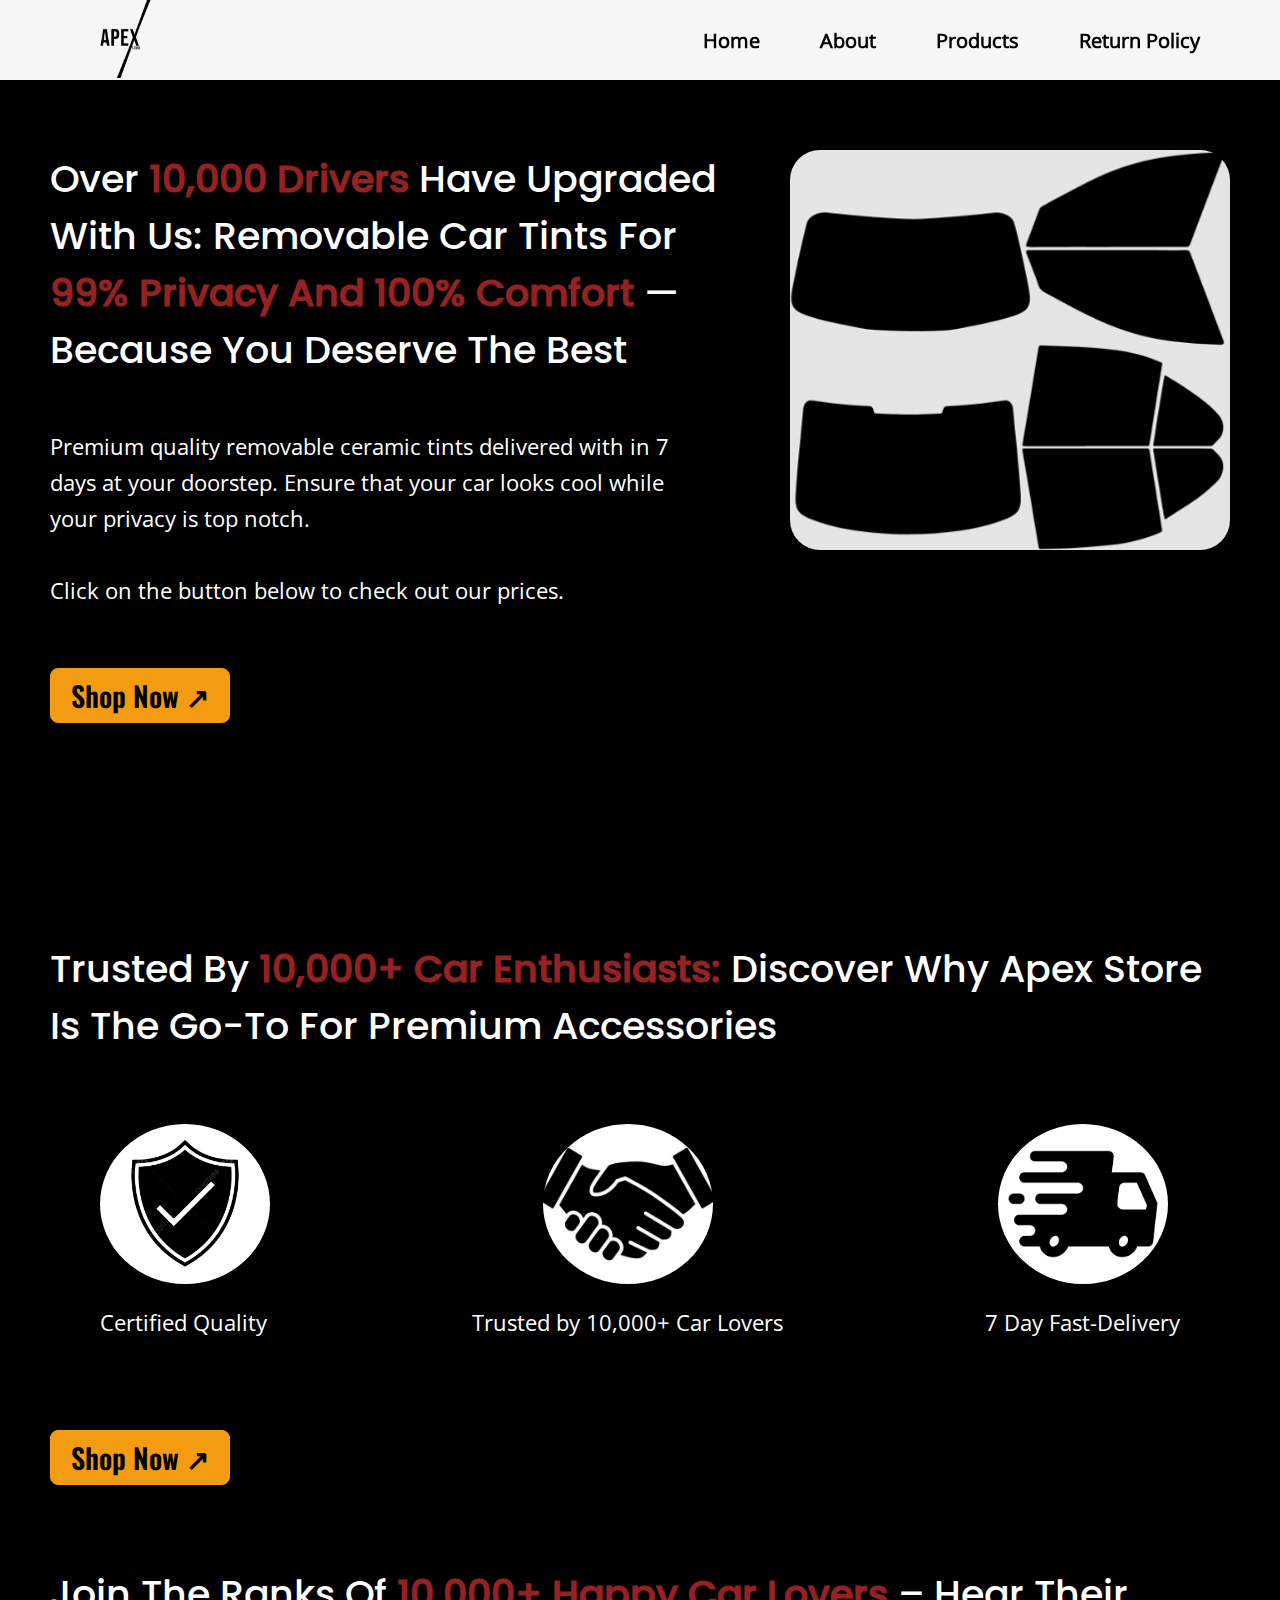
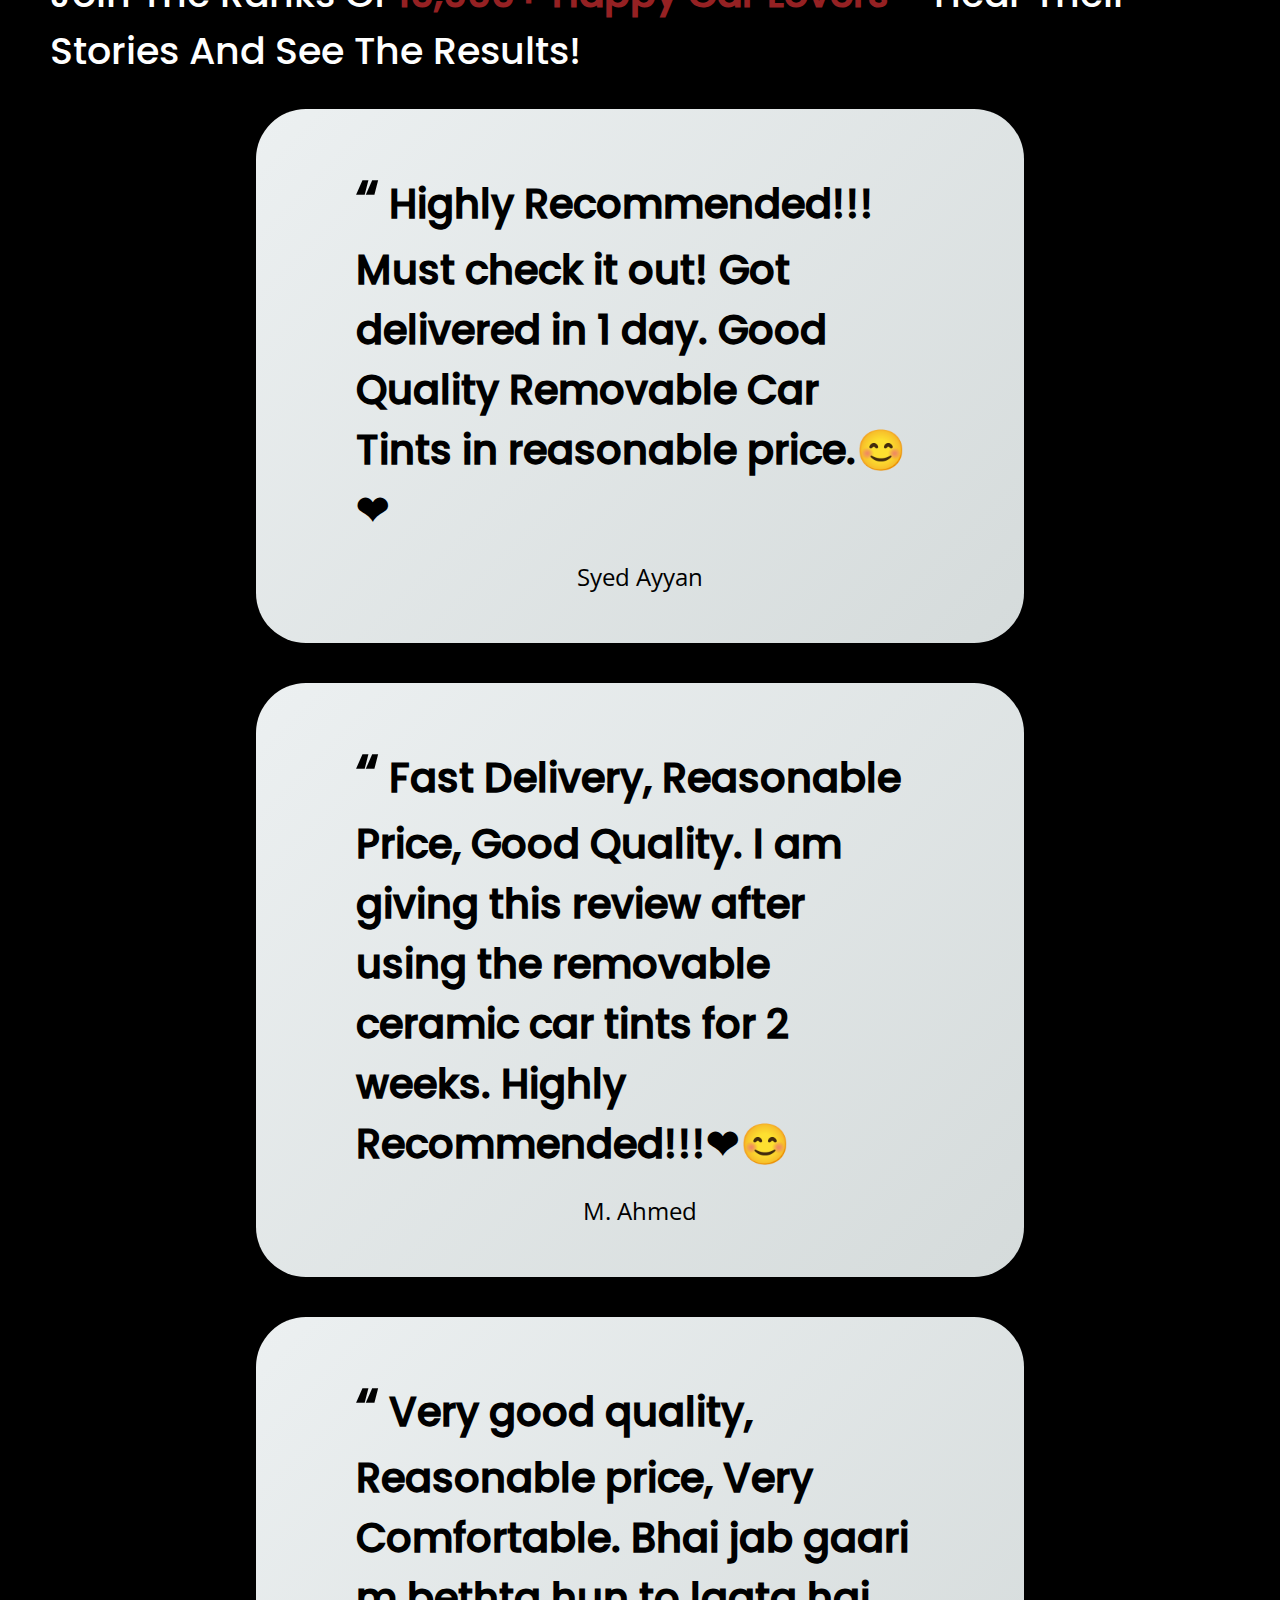
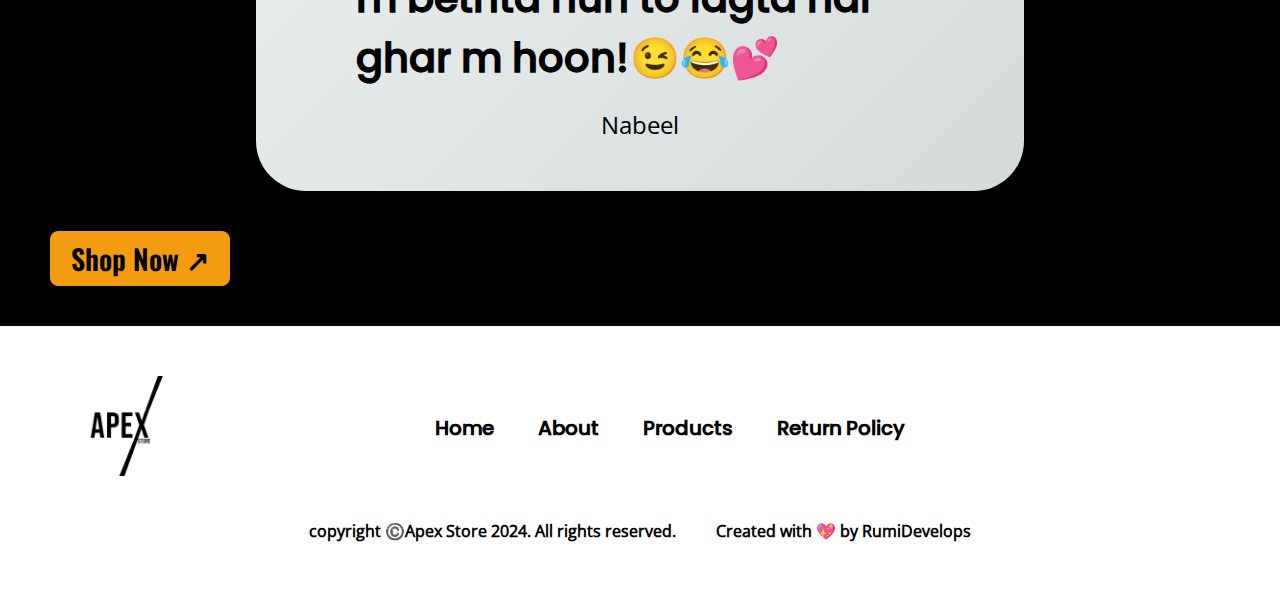
==== index.html @ 2d88ac77 "first commit" ====
<!DOCTYPE html>
<html lang="en">
<head>
    <meta charset="UTF-8">
    <meta name="viewport" content="width=device-width, initial-scale=1.0">
    <title>Apex Store | Premium Removable Car Tints In Pakistan✔</title>
    <link rel="apple-touch-icon" sizes="180x180" href="/apple-touch-icon.png">
<link rel="icon" type="image/png" sizes="32x32" href="/favicon-32x32.png">
<link rel="icon" type="image/png" sizes="16x16" href="/favicon-16x16.png">
<link rel="manifest" href="/site.webmanifest">
    <link rel="stylesheet" href="style.css">
    <link rel="stylesheet" href="https://cdnjs.cloudflare.com/ajax/libs/font-awesome/6.6.0/css/all.min.css" integrity="sha512-Kc323vGBEqzTmouAECnVceyQqyqdsSiqLQISBL29aUW4U/M7pSPA/gEUZQqv1cwx4OnYxTxve5UMg5GT6L4JJg==" crossorigin="anonymous" referrerpolicy="no-referrer" />
</head>
<body>
    
    <div id="nav">
        <div id="nav-part--1">
          <div class="logo">
            <a href="index.html">
              <img src="Images/apex store logo.jpg" alt="Apex Store"
            /></a>
          </div>
        </div>
        <input type="checkbox" id="navbar-active" />
        <label for="navbar-active" class="open-navbar-button"
          ><svg
            xmlns="http://www.w3.org/2000/svg"
            height="32px"
            viewBox="0 -960 960 960"
            width="32px"
            fill="#5f6368"
          >
            <path
              d="M120-240v-80h720v80H120Zm0-200v-80h720v80H120Zm0-200v-80h720v80H120Z"
            /></svg
        ></label>
        <div id="nav-part--2">
          <ul>
            <label for="navbar-active" class="close-navbar-button"
              ><svg
                xmlns="http://www.w3.org/2000/svg"
                height="32px"
                viewBox="0 -960 960 960"
                width="32px"
                fill="#5f6368"
              >
                <path
                  d="m256-200-56-56 224-224-224-224 56-56 224 224 224-224 56 56-224 224 224 224-56 56-224-224-224 224Z"
                /></svg
            ></label>
            <li><a href="index.html">Home</a></li>
            <li><a href="about.html">About</a></li>
            <li><a href="products.html">Products</a></li>
            <li><a href="return-policy.html">Return Policy</a></li>
          </ul>
        </div>
      </div>
      <div id="main">
        <div id="home" class="container">
            <div id="home-1">
                <h1 class="section-common--heading">
                  Over <span>10,000 Drivers</span> Have Upgraded with Us: Removable Car Tints for <span>99% Privacy and 100% Comfort</span> — Because You Deserve the Best
                </h1>
                <p class="section-common--para">
                  Premium quality removable ceramic tints delivered with in 7 days at your doorstep. Ensure that your car looks cool while your privacy is top notch.<br> <br>
                  Click on the button below to check out our prices.
                </p>
                <div id="contactBtn">
                  <a href="products.html"><button>Shop Now ↗</button></a>
                </div>

            </div>
            <div id="home-2">
                <div id="hover-image"><img src="Images/Tints Product1.png" alt="Apex Store | Premium Removable Car Tints In Pakistan"></div>
            </div>
        </div>
        <!-- <div id="premium-products" class="container">
            <h2 class="section-common--heading"><span>LAST CHANCE:</span> 2 Essential Car Accessories Flying Off Shelves!</h2>
            <div id="product-div">
            <img src="Images/Tints Product2.png" alt="Apex Store | Premium Removable Car Tints In Pakistan">
            <img src="Images/air-humidifier-1.png" alt="Apex Store | Premium Air Humidifiers For Cars In Pakistan">
        </div>
        <div id="contactBtn">
          <a href="products.html"><button>Explore Our Products ↗</button></a>
        </div>
        </div> -->
        <div id="features" class="container">
            <h2 class="section-common--heading">
                Trusted by <span>10,000+ Car Enthusiasts:</span> Discover Why Apex Store is the Go-To for Premium Accessories
            </h2>
            <div id="features-div" class="container">
                <div id="feature-item"><img src="Images/sheild.jpg" alt="Apex Store"><p class="section-common--para">Certified Quality</p></div>
                <div id="feature-item"><img src="Images/handshake.jpg" alt="Apex Store"><p class="section-common--para">Trusted by 10,000+ Car Lovers</p></div>
                <div id="feature-item"><img src="Images/fastdelivery.png" alt="Apex Store"><p class="section-common--para">7 Day Fast-Delivery</p></div>
            </div>
        <div id="contactBtn">
          <a href="products.html"><button>Shop Now ↗</button></a>
        </div>
            
        </div>
        <div id="reviews" class="container">
            <h2 class="section-common--heading">
                Join the Ranks of <span>10,000+ Happy Car Lovers</span> – Hear Their Stories and See the Results!
            </h2>
            <div id="reviews-div">
            <div id="review-item">
                <h3><b>“</b> Highly Recommended!!! Must check it out!
                    Got delivered in 1 day.
                    Good Quality Removable Car Tints in reasonable price.😊❤</h3>
                <p>Syed Ayyan</p>
            </div>
            <div id="review-item">
                <h3><b>“</b> Fast Delivery, Reasonable Price, Good Quality.
                    I am giving this review after using the removable ceramic car tints for 2 weeks.
                    Highly Recommended!!!❤😊</h3>
                <p>M. Ahmed</p>
            </div>
            <div id="review-item">
                <h3><b>“</b> Very good quality, Reasonable price, Very Comfortable.
                    Bhai jab gaari m bethta hun to lagta hai ghar m hoon!😉😂💕</h3>
                <p>Nabeel</p>
            </div>
        </div>
            <div id="contactBtn">
              <a href="products.html"><button>Shop Now ↗</button></a>
            </div>

        </div>
        <div id="footer">
          <div id="footer-1">
            <a href="index.html" class="logo">
              <img src="Images/apex store logo.jpg" alt="Apex Store | Pakistan's Premium Removable Car Tints" />
            </a>
            <div id="pages">
              <a href="index.html">Home</a>
              <a href="about.html">About</a>
              <a href="products.html">Products</a>
              <a
                href="return-policy.html"
                >Return Policy</a
              >
            </div>
            <div id="socials">
              <a
                target="_blank"
                href="https://www.instagram.com/apex_store.pk/"
                class="socials"
                ><i class="fa-brands fa-instagram"></i></a>
              <a
                target="_blank"
                href="https://www.facebook.com/GameAoW"
                class="socials"
                ><i class="fa-brands fa-facebook"></i></a>
              <a
                target="_blank"
                href="https://twitter.com/GameAoW"
                class="socials"
                ><i class="fa-brands fa-twitter"></i></a>
            </div>
          </div>
          <div id="footer-2">
            <p>copyright ©️Apex Store 2024. All rights reserved.</p>
            <a
              target="_blank"
              href="https://gitwithrumi.github.io/Rumidevelops/index.html"
              ><p>Created with 💖 by RumiDevelops</p></a
            >
          </div>
        </div>
        
      </div>
    
    <script src="script.js"></script>
</body>
</html>
---- style.css ----
@font-face {
    font-family: headings;
    src: url(Fonts/Poppins-Medium.ttf);
}
@font-face {
    font-family: cta;
    src: url(Fonts/Oswald-SemiBold.ttf);
}
@font-face {
  font-family: body;
  src: url(Fonts/OpenSans-Regular.ttf);
}
/*** Base Rules Start ***/
* {
  margin: 0;
  padding: 0;
  box-sizing: border-box;
}
html, body {
 height: 100%;
 width: 100%;
 background: var(--primary-background);
}
h1,h2{
    font-family: headings;
}
:root{
    --primary-background: #000000;
    --secondary-background: #fff;
    --accent-background: linear-gradient(135deg, #ECF0F1 0%, #D5DBDB 100%);
    --primary: #F39C12;
    --secondary: #952123;
    --primary-text-color: #ffffff;
    --secondary-text-color: #000000;
    --box-shadow: 0px 16px 8px -3px rgba(0, 0, 0, 0.1);
}
/*** Base Rules End ***/

/*** Layout Start ***/

.container{
    margin: 0 auto;
    padding: 40px 50px;
}

/*** Layout End ***/

/*** Reusables Start ***/

#contactBtn a button{
  border: none;
  border-radius: 8px;
  padding: 6px 20px;
  background-color: var(--primary);
  border: 1px solid var(--primary);
  font-size: 28px;
  color: var(--secondary-text-color);
  font-weight: 900;
  font-family: cta;
  text-transform: capitalize;
  cursor: pointer;
  transition: all 0.25s ease;
}
.section-common--heading {
    font-size: 38px;
    font-weight: 100;
    font-family: headings;
    text-transform: capitalize;
    color: var(--primary-text-color);
    text-shadow: 4px 3px 6px rgba(0, 0, 0, 0.2);
    margin-bottom: 30px;
  }
  .section-common--heading span {
    color: var(--secondary);
    font-weight: 900;
  }
  .section-common--para{
    font-size: 22px;
    line-height: 36px;
    font-family: body;
    font-weight: 500;
    color: var(--primary-text-color);
    width: 90%;
    margin-bottom: 50px;
  }
  .section-common--para span{
    color: var(--secondary);
    font-size: 24px;
    font-weight: 900;
  }
  .section-common--subheading {
    font-size: 32px;
    font-weight: 300;
    font-family: body;
    color: var(--secondary);
  }
  .section-common--subheading span{
    color: var(--primary);
    font-weight: 900;
  }
  #contactBtn a button:hover {
    scale: 1.03;
    box-shadow: 7px 7px 0px -3px rgba(0, 0, 0, 0.4);
  }
  #hover-image{
    overflow: hidden;
  }
  #hover-image:hover img{
    scale: 1.1;
  }
  #hover-image img{
transition: .5s all ease;
  }

/*** Reusables End ***/


/*** NAVBAR START ***/

#nav {
    height: 80px;
    width: 100%;
    background: var(--secondary-background);
    color: var(--secondary-text-color);
    box-shadow: var(--box-shadow);
    display: flex;
    align-items: center;
    justify-content: space-between;
    padding: 30px 70px;
    position: fixed;
    z-index: 1;
    transition: 0.3s opacity linear;
    opacity: 0.97;
  }
  .logo img {
    height: 80px;
    width: 100px;
    object-fit: contain;
    object-position: center;
  }
  #navbar-active {
    display: none;
  }
  .open-navbar-button,
  .close-navbar-button {
    display: none;
  }
  #nav-part--2 {
    display: flex;
    align-items: center;
    justify-content: space-between;
  }
  #nav-part--2 ul {
    display: flex;
    align-items: center;
    gap: 40px;
    list-style: none;
  }
  #nav-part--2 a:before {
    width: 0%;
    border: 2px solid rgba(255, 255, 255, 0);
    top: 0px;
    right: 0px;
    -webkit-transition-delay: 0.05s;
    transition-delay: 0.25s;
    bottom: 0px;
    content: "";
    position: absolute;
    z-index: 5;
    border-radius: 30px;
    transition: 0.35s;
  }
  
  #nav-part--2 a:hover:before,
  #nav-part--2 .active a:before {
    left: 0;
    width: 100%;
    opacity: 1;
    border-color: var(--secondary);
    transition: 0.35s;
    box-shadow: var(--box-shadow);
  }
  #nav-part--2 a {
    font-size: 20px;
    font-weight: 600;
    text-decoration: none;
    color: var(--secondary-text-color-text-color);
    font-family: body;
    background: none;
    border-radius: 22px;
    transition: 0.35s;
    position: relative;
    overflow: hidden;
    padding: 5px 10px;
    border-radius: 30px;
  }
  #cta {
    position: absolute;
    right: -220%;
  }
  
  /*** NAVBAR END ***/

  /*** ABOVE THE FOLD START ***/

#home:first-child{
    display: flex;
    align-items: start;
    justify-content: space-between;
    padding-top: 150px;
    width: 100%;
    height: 100vh;
}
#home{
  display: flex;
  align-items: start;
  justify-content: space-between;
  padding-top: 40px;
  width: 100%;
}
#home-1 h1{
    width: 90%;
    margin-bottom: 50px;
}
#home-1 p{
    width: 90%;
    margin-bottom: 60px;
}
#home-2 img{
    height: 400px;
    width: 440px;
    object-fit: cover;
    object-position: center;
    border-radius: 30px;
}

  /*** ABOVE THE FOLD END ***/

  /*** FEATURES SECTION START ***/

#features h2{
    margin-bottom: 30px;
}
#features-div{
    display: flex;
    align-items: center;
    justify-content: space-between;
}
#features-div img{
    height: 160px;
    width: 170px;
    border-radius: 50%;
    object-fit: cover;
}
#feature-item{
  display: flex;
  flex-direction: column;
  align-items: center;
  justify-content: center;
}
#features-div p{
  width: 100%;
    margin-top: 20px;
}

  /*** FEATURES SECTION END ***/


  /*** REVIEWS SECTION START ***/

 #reviews-div{
    display: flex;
    flex-direction: column;
    align-items: center;
 }
 #review-item{
    width: 60vw;
    background: var(--accent-background);
    padding: 50px 100px;
    border-radius: 50px;
    margin-bottom: 40px;
 }
 #review-item h3{
    font-size: 40px;
    font-family: headings;
    font-weight: 900;
    margin-bottom: 20px;
 }
 #review-item h3 b{
    font-size: 54px;
 }
 #review-item p{
    font-size: 24px;
    font-family: body;
    font-weight: 500;
    text-align: center;
 }

  /*** REVIEWS SECTION START ***/

/*** FOOTER SECTION START ***/

#footer {
    width: 100%;
    height: 100%;
    background: var(--secondary-background);
    padding: 50px 60px;
  }
  #footer-1 {
    display: flex;
    align-items: center;
    justify-content: space-between;
    margin-bottom: 40px;
  }
  #footer-1 .logo img {
    height: 100px;
    width: 120px;
    object-fit: cover;
    object-position: center;
  }
  #footer-1 #pages a {
    text-decoration: none;
    font-size: 20px;
    font-weight: 600;
    font-family: headings;
    color: var(--secondary-text-color);
    margin: 0 20px;
    transition: 0.2s all linear;
  }
  #footer-1 #pages a:hover {
    color: var(--primary);
    font-weight: 900;
    text-shadow: var(--text-shadow);
  }
  #footer-1 #socials .socials i {
    font-size: 30px;
    color: var(--secondary-text-color);
    margin: 0 10px;
  }
  #footer-1 #socials .socials i:hover {
    color: var(--primary);
  }
  #footer-2 {
    display: flex;
    justify-content: center;
  }
  #footer-2 a{
    text-decoration: none;
  }
  #footer-2 a:hover p{
    color: var(--primary);
  }
  #footer-2 p {
    margin: 0 20px;
    font-family: body;
    color: var(--secondary-text-color);
    transition: all .5s ease;
    font-weight: 900;
  }
  
  /*** FOOTER SECTION END ***/
  
  /*** PRODUCTS PAGE START ***/

  #product-div{
    display: flex;
    align-items: center;
    justify-content: center;
  }
  #product-item{
    margin: 40px;
    height: 100%;
    width: 80vw;
    background: var(--accent-background);
    display: flex;
    align-items: start;
    justify-content: space-between;
    padding: 25px 30px;
    border-radius: 30px;
  }
  #product-item #product-images{
    background-color: var(--primary-background);
    display: flex;
    flex-direction: column;
    align-items: center;
    justify-content: center;
    padding: 30px;
    border-radius: 15px;
    height: 90%;
    width: 60%;
    margin-right: 30px;
  }
  #product-images--1{
    display: flex;
    align-items: center;
    justify-content: space-between;
  }
  #product-images--2{
    display: flex;
    align-items: center;
    justify-content: space-between;
  }
  #product-images #product-images--1 img{
    height: 200px;
    width: 240px;
    object-fit: cover;
    object-position: center;
    border-radius: 10px;
    margin: 10px;
  }
  #product-images #product-images--2 img{
    height: 200px;
    width: 240px;
    object-fit: cover;
    object-position: center;
    border-radius: 10px;
    margin: 10px;
  }
  #product-details{
    display: flex;
    flex-direction: column;
    justify-content: center;
  }
  #product-details #product-title{
    font-size: 40px;
    font-weight: 900;
    font-family: headings;
    line-height: 50px;
  }
  #product-details #product-description{
    font-size: 18px;
    font-weight: 100;
    line-height: 28px;
    font-family: body;
    margin: 10px 0;
  }
  #product-details #product-reviews{
    font-size: 24px;
    font-weight: 900;
    font-family: body;
  }
  #product-details #product-custom--selection{
    display: flex;
    align-items: center;
    margin: 15px 0;
    width: 70%;
  }
  #product-details #product-custom--selection #Tint-sides, #product-details #product-custom--selection #Tint-percentage{
    width: 50%;
    margin-right: 10px;
    padding: 5px;
    font-size: 14px;
    font-family: headings;
    border: 1px solid var(--secondary);
    border-radius: 5px;
    background-color: var(--primary-background);
    color: var(--primary-text-color);
  }
  #product-details #price{
    font-size: 34px;
    font-family: body;
    font-weight: 900;
  }
  #product-details #price #cut-price{
    font-size: 20px;
    font-weight: 100;
    text-decoration: line-through;
  }
  #product-details #price #discount{
    font-size: 30px;
    font-weight: 900;
    color: var(--secondary);
  }
  #product-details #scarcity{
    font-size: 18px;
    font-weight: 900;
    font-family: body;
    margin-top: 40px;
    margin-bottom: 10px;
  }
  

  /*** PRODUCTS PAGE END ***/

  /*** BLOGS SECTION START ***/

  #blogs{
    display: flex;
    align-items: center;
    justify-content: space-around;
  }
  #blog-item{
    height: 50vh;
    width: 40vw;
    background:var(--accent-background);
    padding-bottom: 10px;
    display: flex;
    flex-direction: column;
    align-items: center;
    border-radius: 30px;
  }
  #blog-item video{
    height: 250px;
    width: 100%;
    margin-bottom: 20px;
    object-fit: cover;
    border-radius: 30px;
  }
  #blog-item h3{
    font-size: 30px;
    font-weight: 900;
    color: var(--secondary-text-color);
  }

  /*** BLOGS SECTION END ***/

  /*** CHECKOUT PAGE START ***/

  #checkout{
    padding-top: 130px;
  }
  #checkout form{
    display: flex;
    flex-direction: column;
    align-items: center;
  }
  #checkout form #form-input, #checkout form #Tint-sides, #checkout form #Tint-percentage{
    padding: 20px;
    font-size: 24px;
    font-family: body;
    font-weight: 100;
    width: 50%;
    margin: 0 10px;
    margin-bottom: 30px;
    border-radius: 10px;
  }
  #checkout form #form-input:first-child{
    width: 50%;
  }
  #checkout form #flex{
    display: flex;
    justify-content: space-between;
    width: 80%;
  }
  #checkout form label{
    color: var(--primary-text-color);
    font-size: 30px;
    font-family: body;
  }

  #checkout form #total-price{
    width: 60%;
    display: flex;
    flex-direction: column;
    align-items: center;
    justify-content: space-between;
    padding: 40px;
    height: 100%;
    background: var(--accent-background);
    border-radius: 20px;
  }
  #checkout form #total-price h3{
    color: var(--secondary-text-color);
    margin-bottom: 20px;
  }
  #checkout form #total-price #price{
    font-size: 34px;
    font-family: body;
    font-weight: 900;
    margin-bottom: 10px;
  }
  #checkout form #total-price #price #cut-price{
    font-size: 20px;
    font-weight: 100;
    text-decoration: line-through;
  }
  #checkout form #total-price #price #discount{
    font-size: 30px;
    font-weight: 900;
    color: var(--secondary);
  }
  #checkout form p.section-common--subheading{
    margin-bottom: 30px;
  }
  #checkout form #free-delivery{
    font-size: 24px;
    font-weight: 900;
    font-family: body;
    color: var(--primary);
    margin-bottom: 10px;
  }

  /*** CHECKOUT PAGE END ***/

  /*** ORDER CONFIRMATION PAGE ***/

  #order-confirmation{
    padding-top: 130px;
    
  }

  /*** ORDER CONFIRMATION PAGE ***/


  /*** RESPONSIVENESS START ***/

  @media (width <= 550px) {
    
    
/*** Layout Start ***/

.container{
  margin: 0 auto;
  padding: 20px 30px;
}

/*** Layout End ***/

/*** Reusables Start ***/

#contactBtn a button{
border: none;
border-radius: 8px;
padding: 6px 16px;
background-color: var(--primary);
border: 1px solid var(--primary);
font-size: 20px;
color: var(--secondary-text-color);
font-weight: 900;
font-family: cta;
text-transform: capitalize;
cursor: pointer;
transition: all 0.25s ease;
}
.section-common--heading {
  font-size: 18px;
  font-weight: 100;
  font-family: headings;
  text-transform: capitalize;
  color: var(--primary-text-color);
  text-shadow: 4px 3px 6px rgba(0, 0, 0, 0.2);
  margin-bottom: 20px;
}
.section-common--heading span {
  color: var(--secondary);
  font-weight: 900;
}
.section-common--para{
  font-size: 12px;
  line-height: 26px;
  font-family: body;
  font-weight: 500;
  color: var(--primary-text-color);
  width: 90%;
  margin-bottom: 30px;
}
.section-common--para span{
  color: var(--secondary);
  font-size: 14px;
  font-weight: 900;
}
.section-common--subheading {
  font-size: 16px;
  font-weight: 300;
  font-family: body;
  color: var(--secondary);
}
.section-common--subheading span{
  color: var(--primary);
  font-weight: 900;
}
#contactBtn a button:hover {
  scale: 1.03;
  box-shadow: 7px 7px 0px -3px rgba(0, 0, 0, 0.4);
}

/*** Reusables End ***/


  /*** NAVBAR START ***/

  #nav {
    height: 60px;
    width: 100%;
    background: var(--secondary-background);
    box-shadow: 0px 16px 8px -3px rgba(0, 0, 0, 0.1);
    display: flex;
    align-items: center;
    justify-content: space-between;
    padding: 20px;
    position: fixed;
    z-index: 1;
  }
  .logo img {
    height: 60px;
    width: 70px;
    object-fit: contain;
    object-position: center;
  }
  #nav-part--2 {
    position: absolute;
    left: -100%;
    top: 0%;
    height: 100vh;
    width: 100vw;
    background: var(--secondary-background);
    z-index: 9;
    transition: 0.5s ease-out all;
  }
  #navbar-active {
    display: none;
  }
  #navbar-active:checked ~ #nav-part--2 {
    left: 0;
  }
  .open-navbar-button,
  .close-navbar-button {
    display: block;
    transition: all 0.1s linear;
  }
  .open-navbar-button:active,
  .close-navbar-button:active {
    scale: 1.2;
  }
  #nav-part--2 ul label svg {
    fill: #000;
  }
  #nav > label svg {
    fill: #000;
  }
  #nav-part--2 ul {
    display: flex;
    flex-direction: column;
    align-items: start;
    gap: 10px;
    list-style: none;
    margin: 15%;
  }
  #nav-part--2 a {
    font-size: 34px;
    font-weight: 900;
    text-decoration: none;
    color: var(--secondary-text-color);
    font-family: poppins;
  }

  /*** NAVBAR END ***/

  
/*** FOOTER SECTION START ***/

#footer {
  width: 100%;
  height: 100%;
  background: var(--secondary-background);
  padding: 30px 20px;
}
#footer-1 {
  display: flex;
  flex-direction: column;
  align-items: center;
  justify-content: space-between;
  margin-bottom: 30px;
}
#footer-1 .logo img {
  height: 100px;
  width: 120px;
  object-fit: cover;
  object-position: center;
  margin-bottom: 20px;
}
#footer-1 #pages a {
  text-decoration: none;
  font-size: 13px;
  font-weight: 600;
  font-family: headings;
  color: var(--secondary-text-color);
  margin: 0 10px;
  transition: 0.2s all linear;
}
#footer-1 #pages a:hover {
  color: var(--primary);
  font-weight: 900;
  text-shadow: var(--text-shadow);
}
#footer-1 #socials .socials i {
  font-size: 20px;
  color: var(--secondary-text-color);
  margin: 10px 10px;
}
#footer-1 #socials .socials i:hover {
  color: var(--primary);
}
#footer-2 {
  display: flex;
  justify-content: center;
}
#footer-2 a{
  text-decoration: none;
}
#footer-2 a:hover p{
  color: var(--primary);
}
#footer-2 p {
  margin: 0 20px;
  font-family: body;
  color: var(--secondary-text-color);
  transition: all .5s ease;
  font-weight: 900;
  font-size: 12px;
}

/*** FOOTER SECTION END ***/


  /*** ABOVE THE FOLD START ***/

  #home:first-child{
    display: flex;
    flex-direction: column;
    align-items: start;
    justify-content: space-between;
    padding: 0 20px;
    padding-top: 100px;
    width: 100%;
    height: 100%;
}
#home:first-child h1{
  font-size: 18px;
}
#home{
  display: flex;
  flex-direction: column;
  align-items: start;
  justify-content: space-between;
  padding-top: 40px;
  width: 100%;
}
#home-1 h1{
    width: 100%;
    margin-bottom: 15px;
}
#home-1 p{
    width: 100%;
    margin-bottom: 20px;
}
#home-2 img{
    height: 50vh;
    width: 100%;
    object-fit: cover;
    object-position: center;
    border-radius: 30px;
    margin-top: 20px;
}

  /*** ABOVE THE FOLD END ***/

  
  /*** FEATURES SECTION START ***/

#features h2{
  margin-bottom: 20px;
}
#features-div{
  display: flex;
  flex-direction: column;
  align-items: center;
  justify-content: space-between;
}
#features-div img{
  height: 10vh;
  width: 20vw;
  border-radius: 50%;
  object-fit: cover;
}
#feature-item{
display: flex;
flex-direction: column;
align-items: center;
justify-content: center;
}
#features-div p{
width: 100%;
  margin-top: 20px;
}

/*** FEATURES SECTION END ***/


  /*** REVIEWS SECTION START ***/

  #reviews-div{
    display: flex;
    flex-direction: column;
    align-items: center;
 }
 #review-item{
    width: 100%;
    background: var(--accent-background);
    padding: 20px;
    border-radius: 20px;
    margin-bottom: 20px;
 }
 #review-item h3{
    font-size: 16px;
    font-family: headings;
    font-weight: 900;
    margin-bottom: 20px;
    width: 100%;
    text-align: justify;
 }
 #review-item h3 b{
    font-size: 40px;
 }
 #review-item p{
    font-size: 12px;
    font-family: body;
    font-weight: 500;
    text-align: center;
 }

  /*** REVIEWS SECTION START ***/

  
  /*** PRODUCTS PAGE START ***/

  #product-div{
    display: flex;
    align-items: center;
    justify-content: center;
  }
  #product-item{
    margin: 10px;
    height: 100%;
    width: 100%;
    background: var(--accent-background);
    display: flex;
    flex-direction: column;
    align-items: center;
    justify-content: space-between;
    padding: 20px ;
    border-radius: 20px;
  }
  #product-item #product-images{
    background-color: var(--primary-background);
    display: flex;
    flex-direction: column;
    align-items: center;
    justify-content: center;
    padding: 10px;
    border-radius: 15px;
    height: 100%;
    width: 100%;
    margin-right: 10px;
  }
  #product-images--1{
    display: flex;
    align-items: center;
    justify-content: space-between;
  }
  #product-images--2{
    display: flex;
    align-items: center;
    justify-content: space-between;
  }
  #product-images #product-images--1 img{
    height: 100px;
    width: 120px;
    object-fit: cover;
    object-position: center;
    border-radius: 5px;
    margin: 5px;
  }
  #product-images #product-images--2 img{
    height: 100px;
    width: 120px;
    object-fit: cover;
    object-position: center;
    border-radius: 5px;
    margin: 5px;
  }
  #product-details{
    display: flex;
    flex-direction: column;
    justify-content: center;
  }
  #product-details #product-title{
    font-size: 20px;
    font-weight: 900;
    font-family: headings;
    line-height: 30px;
    margin-top: 20px;
  }
  #product-details #product-description{
    font-size: 12px;
    font-weight: 100;
    line-height: 18px;
    font-family: body;
    margin: 10px 0;
  }
  #product-details #product-reviews{
    font-size: 14px;
    font-weight: 900;
    font-family: body;
  }
  #product-details #product-custom--selection{
    display: flex;
    align-items: center;
    margin: 10px 0;
    width: 100%;
  }
  #product-details #product-custom--selection #Tint-sides, #product-details #product-custom--selection #Tint-percentage{
    width: 50%;
    margin-right: 10px;
    padding: 5px;
    font-size: 14px;
    font-family: headings;
    border: 1px solid var(--secondary);
    border-radius: 5px;
    background-color: var(--primary-background);
    color: var(--primary-text-color);
  }
  #product-details #price{
    font-size: 20px;
    font-family: body;
    font-weight: 900;
  }
  #product-details #price #cut-price{
    font-size: 12px;
    font-weight: 100;
    text-decoration: line-through;
  }
  #product-details #price #discount{
    font-size: 16px;
    font-weight: 900;
    color: var(--secondary);
  }
  #product-details #scarcity{
    font-size: 14px;
    font-weight: 900;
    font-family: body;
    margin-top: 20px;
    margin-bottom: 10px;
  }
  

  /*** PRODUCTS PAGE END ***/
  
  /*** BLOGS SECTION START ***/

  #blogs{
    display: flex;
    flex-direction: column;
    align-items: center;
    justify-content: space-around;
    gap: 20px;
  }
  #blog-item{
    height: 100%;
    width: 100%;
    background:var(--accent-background);
    padding-bottom: 10px;
    padding: 20px;
    display: flex;
    flex-direction: column;
    align-items: center;
    border-radius: 30px;
  }
  #blog-item video{
    height: 50%;
    width: 100%;
    margin-bottom: 20px;
    object-fit: cover;
    border-radius: 20px;
  }
  #blog-item h3{
    font-size: 18px;
    font-weight: 900;
    color: var(--secondary-text-color);
  }

  /*** BLOGS SECTION END ***/

  
  /*** CHECKOUT PAGE START ***/

  #checkout{
    padding-top: 100px;
  }
  #checkout form{
    display: flex;
    flex-direction: column;
    align-items: center;
  }
  #checkout form #form-input, #checkout form #Tint-sides, #checkout form #Tint-percentage{
    padding: 10px;
    font-size: 14px;
    font-family: body;
    font-weight: 100;
    width: 100%;
    margin: 0px;
    margin-bottom: 10px;
    border-radius: 10px;
  }
  #checkout form #form-input:first-child{
    width: 100%;
  }
  #checkout form #flex{
    display: flex;
    flex-direction: column;
    justify-content: space-between;
    width: 100%;
  }
  #checkout form label{
    color: var(--primary-text-color);
    font-size: 20px;
    font-family: body;
  }

  #checkout form #total-price{
    width: 100%;
    display: flex;
    flex-direction: column;
    align-items: center;
    justify-content: space-between;
    padding: 20px;
    height: 100%;
    background: var(--accent-background);
    border-radius: 20px;
  }
  #checkout form #total-price h3{
    color: var(--secondary-text-color);
    margin-bottom: 20px;
  }
  #checkout form #total-price #price{
    font-size: 18px;
    font-family: body;
    font-weight: 900;
    margin-bottom: 10px;
  }
  #checkout form #total-price #price #cut-price{
    font-size: 12px;
    font-weight: 100;
    text-decoration: line-through;
  }
  #checkout form #total-price #price #discount{
    font-size: 16px;
    font-weight: 900;
    color: var(--secondary);
  }
  #checkout form p.section-common--subheading{
    margin-bottom: 20px;
  }
  #checkout form #free-delivery{
    font-size: 14px;
    font-weight: 900;
    font-family: body;
    color: var(--primary);
    margin-bottom: 10px;
  }

  /*** CHECKOUT PAGE END ***/

  
  /*** ORDER CONFIRMATION PAGE ***/

  #order-confirmation{
    padding-top: 100px;
    
  }

  /*** ORDER CONFIRMATION PAGE ***/

  }
  @media (max-width: 900px) and (min-width: 551px) {
    
    

/*** Reusables Start ***/

#contactBtn a button{
border: none;
border-radius: 8px;
padding: 6px 18px;
background-color: var(--primary);
border: 1px solid var(--primary);
font-size: 24px;
color: var(--secondary-text-color);
font-weight: 900;
font-family: cta;
text-transform: capitalize;
cursor: pointer;
transition: all 0.25s ease;
}
.section-common--heading {
  font-size: 22px;
  font-weight: 100;
  font-family: headings;
  text-transform: capitalize;
  color: var(--primary-text-color);
  text-shadow: 4px 3px 6px rgba(0, 0, 0, 0.2);
  margin-bottom: 20px;
}
.section-common--heading span {
  color: var(--secondary);
  font-weight: 900;
}
.section-common--para{
  font-size: 14px;
  line-height: 28px;
  font-family: body;
  font-weight: 500;
  color: var(--primary-text-color);
  width: 90%;
  margin-bottom: 30px;
}
.section-common--para span{
  color: var(--secondary);
  font-size: 16px;
  font-weight: 900;
}
.section-common--subheading {
  font-size: 18px;
  font-weight: 300;
  font-family: body;
  color: var(--secondary);
}
.section-common--subheading span{
  color: var(--primary);
  font-weight: 900;
}
#contactBtn a button:hover {
  scale: 1.03;
  box-shadow: 7px 7px 0px -3px rgba(0, 0, 0, 0.4);
}

/*** Reusables End ***/

  
/*** FOOTER SECTION START ***/

#footer {
  width: 100%;
  height: 100%;
  background: var(--secondary-background);
  padding: 30px 20px;
}
#footer-1 {
  display: flex;
  flex-direction: column;
  align-items: center;
  justify-content: space-between;
  margin-bottom: 30px;
}
#footer-1 .logo img {
  height: 100px;
  width: 120px;
  object-fit: cover;
  object-position: center;
  margin-bottom: 20px;
}
#footer-1 #pages a {
  text-decoration: none;
  font-size: 13px;
  font-weight: 600;
  font-family: headings;
  color: var(--secondary-text-color);
  margin: 0 10px;
  transition: 0.2s all linear;
}
#footer-1 #pages a:hover {
  color: var(--primary);
  font-weight: 900;
  text-shadow: var(--text-shadow);
}
#footer-1 #socials .socials i {
  font-size: 20px;
  color: var(--secondary-text-color);
  margin: 10px 10px;
}
#footer-1 #socials .socials i:hover {
  color: var(--primary);
}
#footer-2 {
  display: flex;
  justify-content: center;
}
#footer-2 a{
  text-decoration: none;
}
#footer-2 a:hover p{
  color: var(--primary);
}
#footer-2 p {
  margin: 0 20px;
  font-family: body;
  color: var(--secondary-text-color);
  transition: all .5s ease;
  font-weight: 900;
  font-size: 12px;
}

/*** FOOTER SECTION END ***/


  /*** ABOVE THE FOLD START ***/

  #home:first-child{
    display: flex;
    flex-direction: column;
    align-items: start;
    justify-content: space-between;
    padding: 0 20px;
    padding-top: 100px;
    width: 100%;
    height: 100%;
}
#home:first-child h1{
  font-size: 24px;
}
#home{
  display: flex;
  flex-direction: column;
  align-items: start;
  justify-content: space-between;
  padding-top: 40px;
  width: 100%;
}
#home-1 h1{
    width: 100%;
    margin-bottom: 15px;
}
#home-1 p{
    width: 100%;
    margin-bottom: 20px;
}
#home-2 img{
    height: 50vh;
    width: 100%;
    object-fit: cover;
    object-position: center;
    border-radius: 30px;
    margin-top: 20px;
}

  /*** ABOVE THE FOLD END ***/

  
  /*** FEATURES SECTION START ***/

#features h2{
  margin-bottom: 20px;
}
#features-div{
  display: flex;
  flex-direction: row;
  align-items: center;
  justify-content: space-between;
}
#features-div img{
  height: 20vh;
  width: 22vw;
  border-radius: 50%;
  object-fit: cover;
}
#feature-item{
display: flex;
flex-direction: column;
align-items: center;
justify-content: center;
}
#features-div p{
width: 100%;
  margin-top: 20px;
}

/*** FEATURES SECTION END ***/


  /*** REVIEWS SECTION START ***/

  #reviews-div{
    display: flex;
    flex-direction: column;
    align-items: center;
 }
 #review-item{
    width: 100%;
    background: var(--accent-background);
    padding: 20px;
    border-radius: 20px;
    margin-bottom: 20px;
 }
 #review-item h3{
    font-size: 16px;
    font-family: headings;
    font-weight: 900;
    margin-bottom: 20px;
    width: 100%;
    text-align: justify;
 }
 #review-item h3 b{
    font-size: 40px;
 }
 #review-item p{
    font-size: 12px;
    font-family: body;
    font-weight: 500;
    text-align: center;
 }

  /*** REVIEWS SECTION START ***/

  
  /*** PRODUCTS PAGE START ***/

  #product-div{
    display: flex;
    align-items: center;
    justify-content: center;
  }
  #product-item{
    margin: 10px;
    height: 100%;
    width: 100%;
    background: var(--accent-background);
    display: flex;
    flex-direction: column;
    align-items: center;
    justify-content: space-between;
    padding: 20px ;
    border-radius: 20px;
  }
  #product-item #product-images{
    background-color: var(--primary-background);
    display: flex;
    flex-direction: column;
    align-items: center;
    justify-content: center;
    padding: 10px;
    border-radius: 15px;
    height: 100%;
    width: 100%;
    margin-right: 10px;
  }
  #product-images--1{
    display: flex;
    align-items: center;
    justify-content: space-between;
  }
  #product-images--2{
    display: flex;
    align-items: center;
    justify-content: space-between;
  }
  #product-images #product-images--1 img{
    height: 120px;
    width: 150px;
    object-fit: cover;
    object-position: center;
    border-radius: 5px;
    margin: 5px;
  }
  #product-images #product-images--2 img{
    height: 120px;
    width: 150px;
    object-fit: cover;
    object-position: center;
    border-radius: 5px;
    margin: 5px;
  }
  #product-details{
    display: flex;
    flex-direction: column;
    justify-content: center;
  }
  #product-details #product-title{
    font-size: 24px;
    font-weight: 900;
    font-family: headings;
    line-height: 30px;
    margin-top: 30px;
  }
  #product-details #product-description{
    font-size: 14px;
    font-weight: 100;
    line-height: 22px;
    font-family: body;
    margin: 20px 0;
  }
  #product-details #product-reviews{
    font-size: 18px;
    font-weight: 900;
    font-family: body;
  }
  #product-details #product-custom--selection{
    display: flex;
    align-items: center;
    margin: 20px 0;
    width: 100%;
  }
  #product-details #product-custom--selection #Tint-sides, #product-details #product-custom--selection #Tint-percentage{
    width: 50%;
    margin-right: 10px;
    padding: 10px;
    font-size: 16px;
    font-family: headings;
    border: 1px solid var(--secondary);
    border-radius: 10px;
    background-color: var(--primary-background);
    color: var(--primary-text-color);
  }
  #product-details #price{
    font-size: 24px;
    font-family: body;
    font-weight: 900;
  }
  #product-details #price #cut-price{
    font-size: 16px;
    font-weight: 100;
    text-decoration: line-through;
  }
  #product-details #price #discount{
    font-size: 20px;
    font-weight: 900;
    color: var(--secondary);
  }
  #product-details #scarcity{
    font-size: 18px;
    font-weight: 900;
    font-family: body;
    margin-top: 30px;
    margin-bottom: 20px;
  }
  

  /*** PRODUCTS PAGE END ***/
  
  /*** BLOGS SECTION START ***/

  #blogs{
    display: flex;
    flex-direction: column;
    align-items: center;
    justify-content: space-around;
    gap: 20px;
  }
  #blog-item{
    height: 100%;
    width: 100%;
    background:var(--accent-background);
    padding-bottom: 10px;
    padding: 20px;
    display: flex;
    flex-direction: column;
    align-items: center;
    border-radius: 30px;
  }
  #blog-item video{
    height: 50%;
    width: 100%;
    margin-bottom: 20px;
    object-fit: cover;
    border-radius: 20px;
  }
  #blog-item h3{
    font-size: 18px;
    font-weight: 900;
    color: var(--secondary-text-color);
  }

  /*** BLOGS SECTION END ***/

  }

  /*** RESPONSIVENESS END ***/
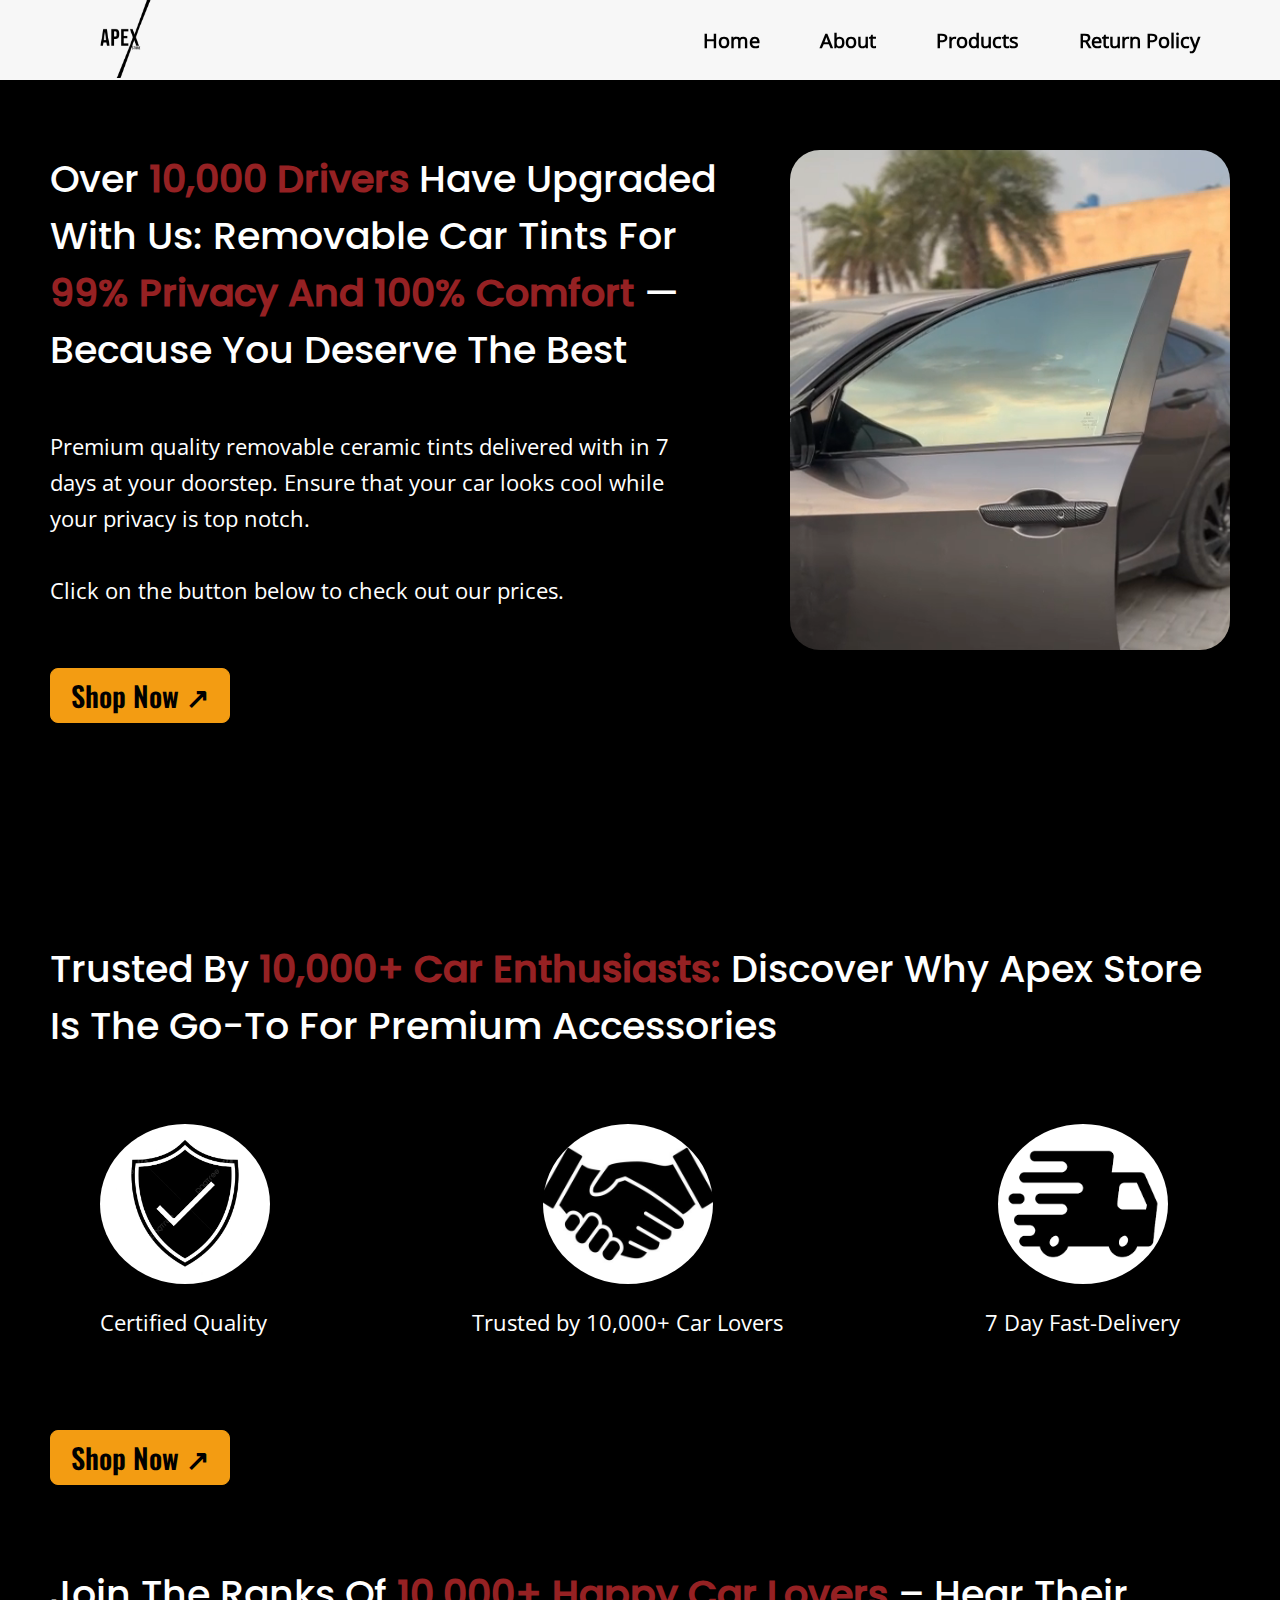
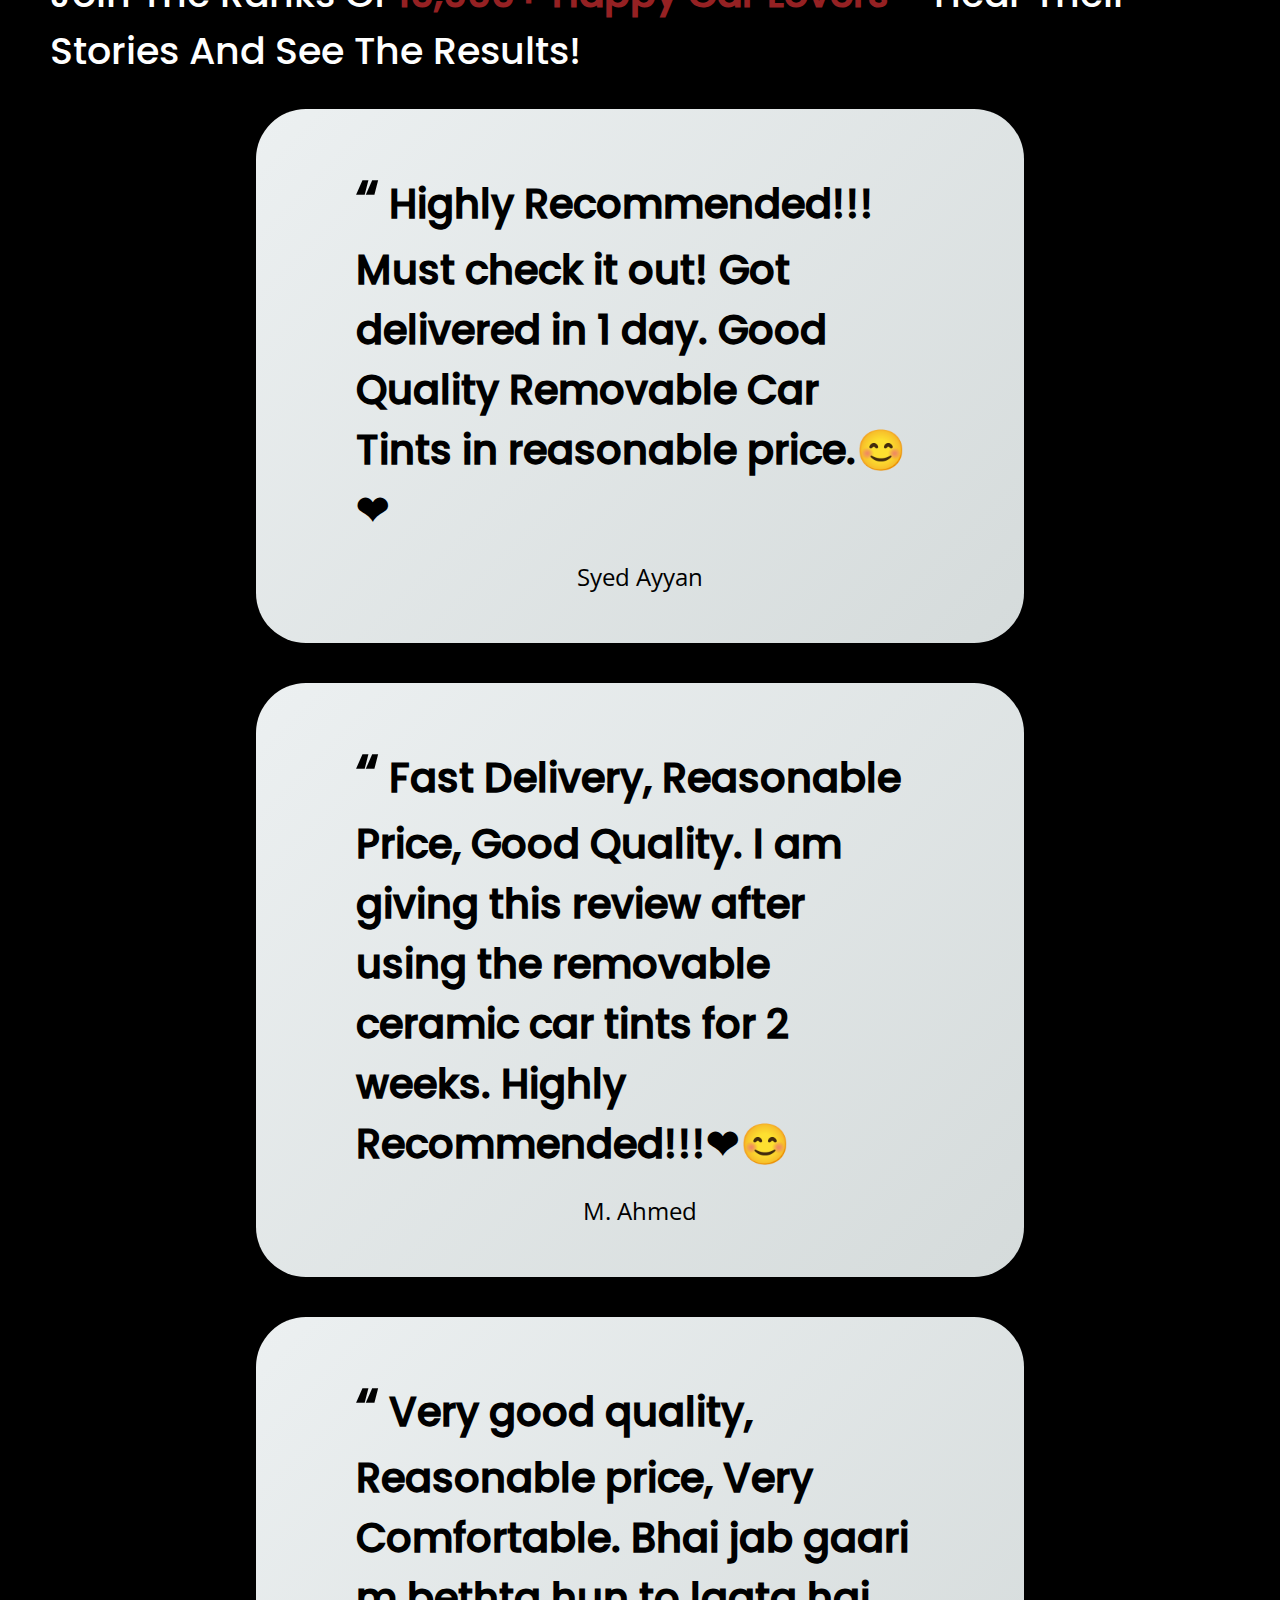
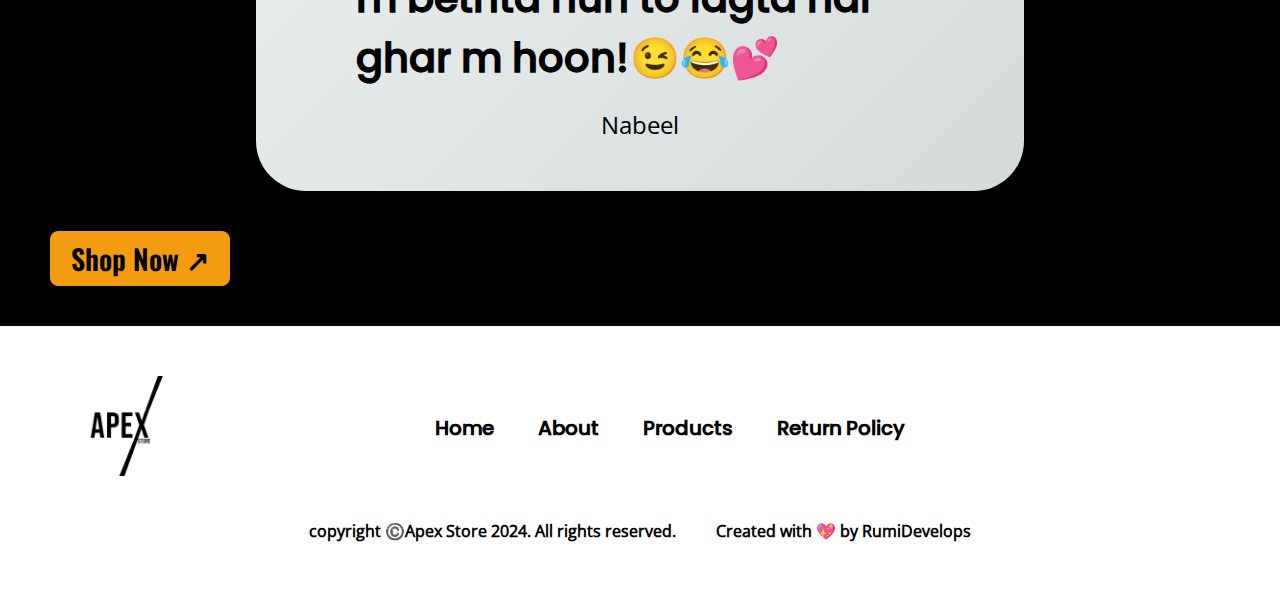
==== commit 62c3d900: "links updated" ====
--- a/index.html
+++ b/index.html
@@ -71,7 +71,10 @@
 
             </div>
             <div id="home-2">
-                <div id="hover-image"><img src="Images/Tints Product1.png" alt="Apex Store | Premium Removable Car Tints In Pakistan"></div>
+              <video autoplay loop muted>
+              <source src="Images/home-video.mp4" type="video/mp4">
+              Your browser does not support the video tag.
+            </video> 
             </div>
         </div>
         <!-- <div id="premium-products" class="container">
@@ -162,7 +165,7 @@
             <p>copyright ©️Apex Store 2024. All rights reserved.</p>
             <a
               target="_blank"
-              href="https://gitwithrumi.github.io/Rumidevelops/index.html"
+              href="https://rumidevelops.netlify.app/"
               ><p>Created with 💖 by RumiDevelops</p></a
             >
           </div>
--- a/style.css
+++ b/style.css
@@ -233,6 +233,13 @@
     object-position: center;
     border-radius: 30px;
 }
+#home-2 video{
+    height: 500px;
+    width: 440px;
+    object-fit: cover;
+    object-position: center;
+    border-radius: 30px;
+}
 
   /*** ABOVE THE FOLD END ***/
 
@@ -601,6 +608,14 @@
 
   /*** ORDER CONFIRMATION PAGE ***/
 
+  
+  /*** RETURN POLICY START ***/
+
+  #return-policy{
+    padding-top: 130px;
+  }
+
+  /*** RETURN POLICY END ***/
 
   /*** RESPONSIVENESS START ***/
 
@@ -852,6 +867,14 @@
     border-radius: 30px;
     margin-top: 20px;
 }
+#home-2 video{
+    height: 60vh;
+    width: 100%;
+    object-fit: cover;
+    object-position: center;
+    border-radius: 30px;
+    margin-top: 20px;
+}
 
   /*** ABOVE THE FOLD END ***/
 
@@ -1170,6 +1193,14 @@
   }
 
   /*** ORDER CONFIRMATION PAGE ***/
+
+  /*** RETURN POLICY START ***/
+
+  #return-policy{
+    padding-top: 100px;
+  }
+
+  /*** RETURN POLICY END ***/
 
   }
   @media (max-width: 900px) and (min-width: 551px) {
@@ -1308,7 +1339,7 @@
   #home:first-child{
     display: flex;
     flex-direction: column;
-    align-items: start;
+    align-items: center;
     justify-content: space-between;
     padding: 0 20px;
     padding-top: 100px;
@@ -1321,8 +1352,8 @@
 #home{
   display: flex;
   flex-direction: column;
-  align-items: start;
-  justify-content: space-between;
+  align-items: center;
+  justify-content: center;
   padding-top: 40px;
   width: 100%;
 }
@@ -1336,6 +1367,14 @@
 }
 #home-2 img{
     height: 50vh;
+    width: 100%;
+    object-fit: cover;
+    object-position: center;
+    border-radius: 30px;
+    margin-top: 20px;
+}
+#home-2 video{
+    height: 60vh;
     width: 100%;
     object-fit: cover;
     object-position: center;
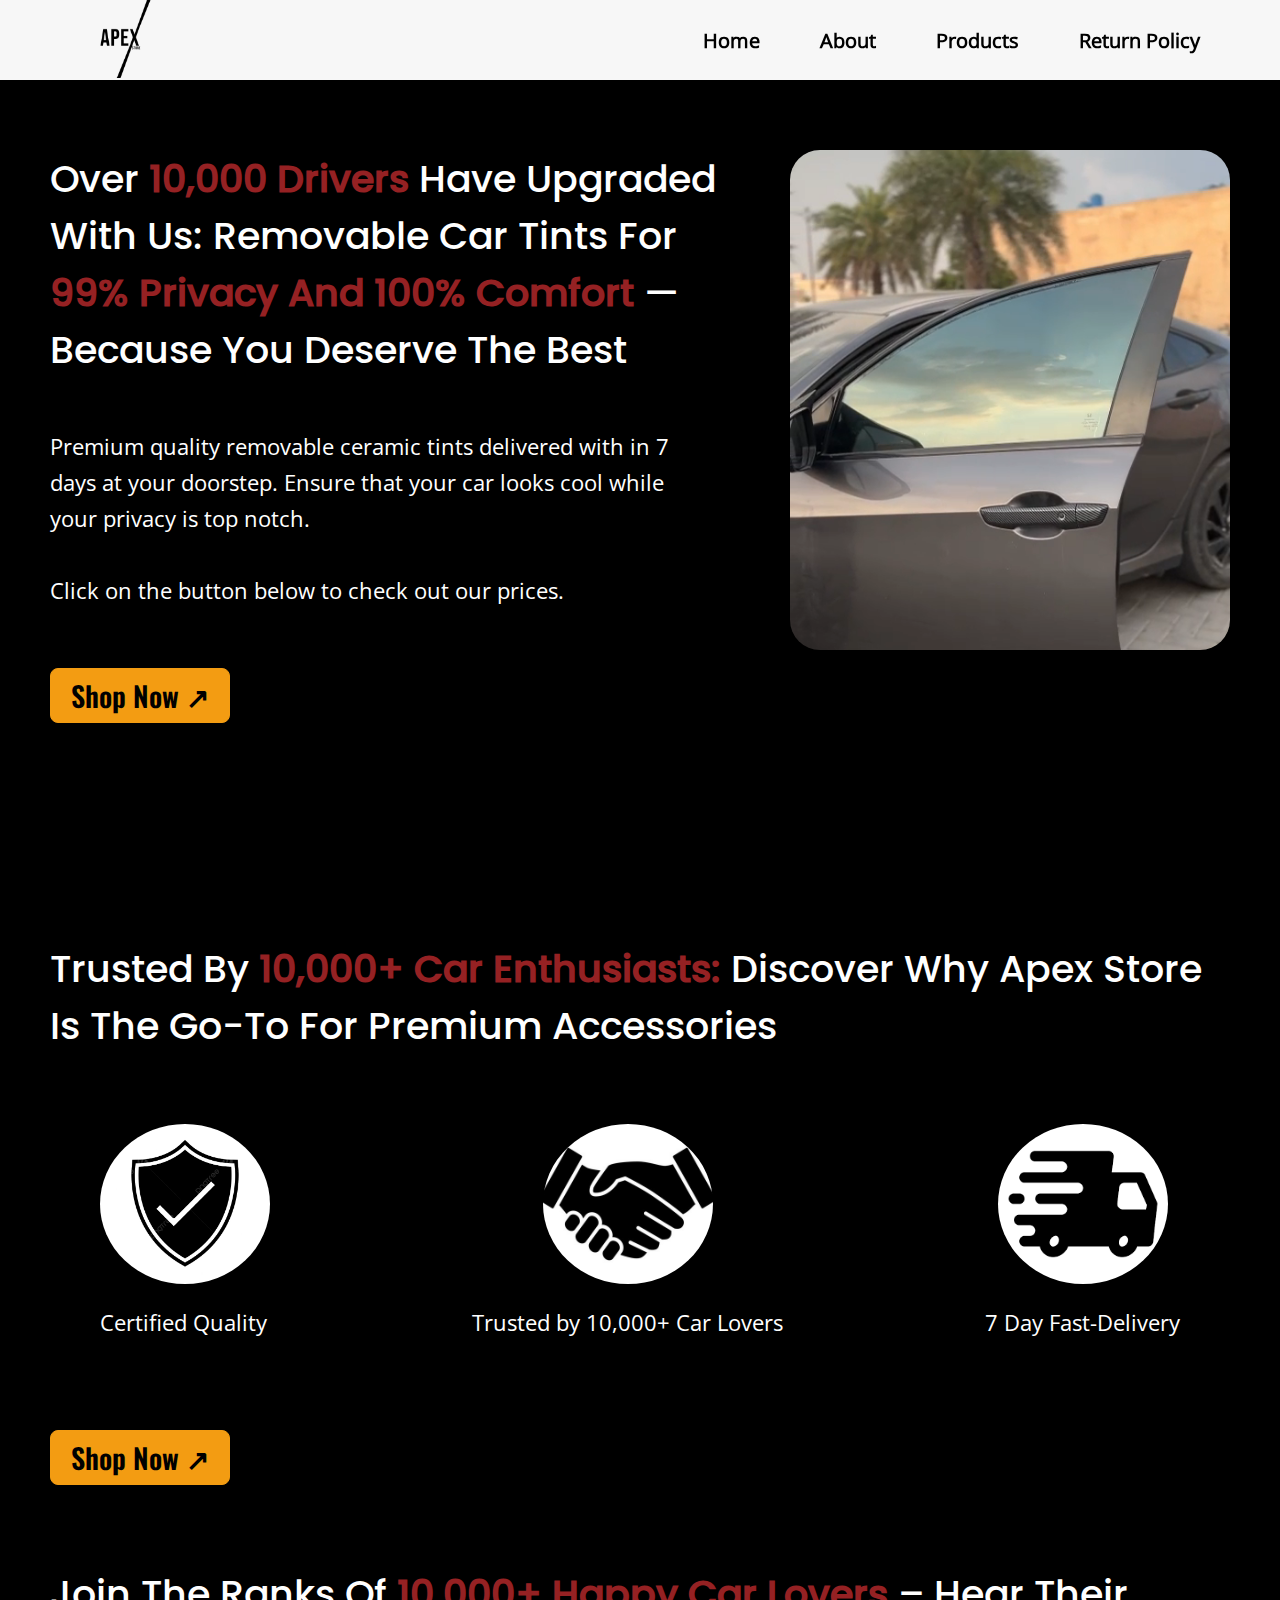
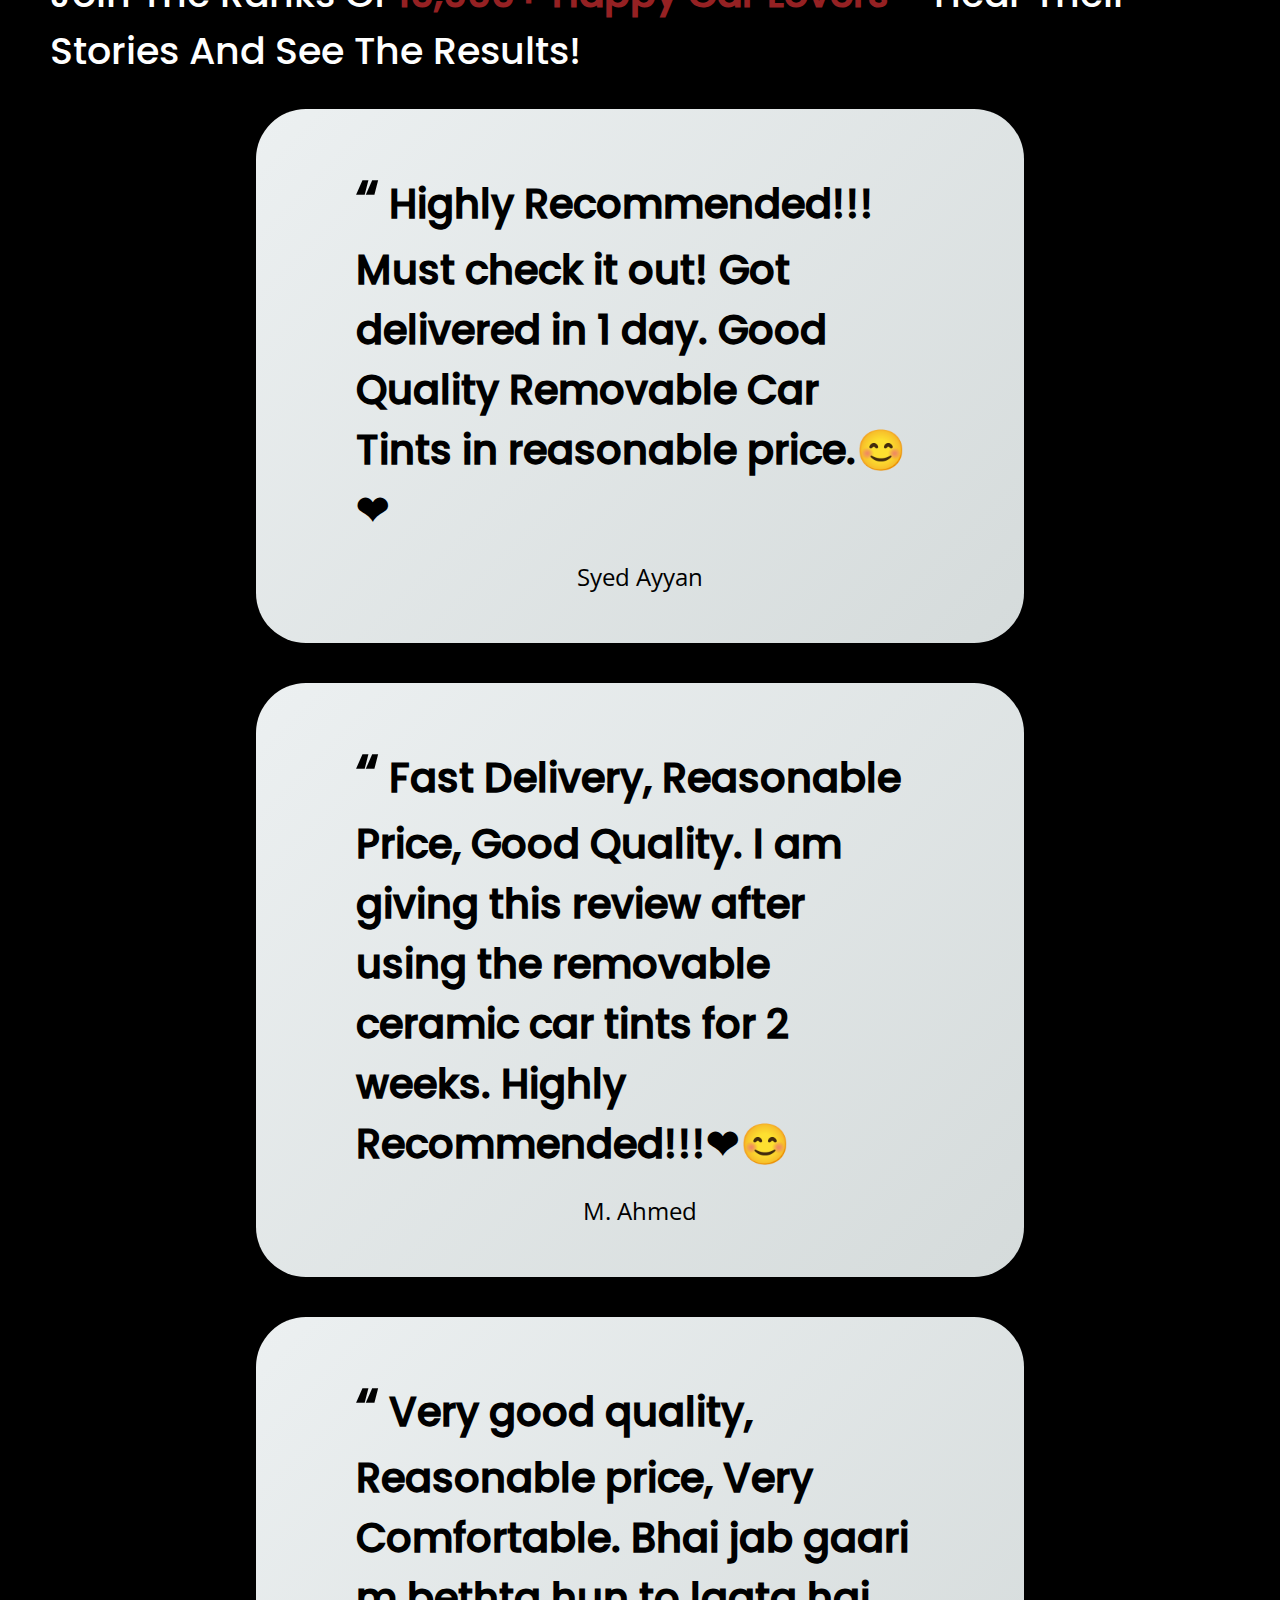
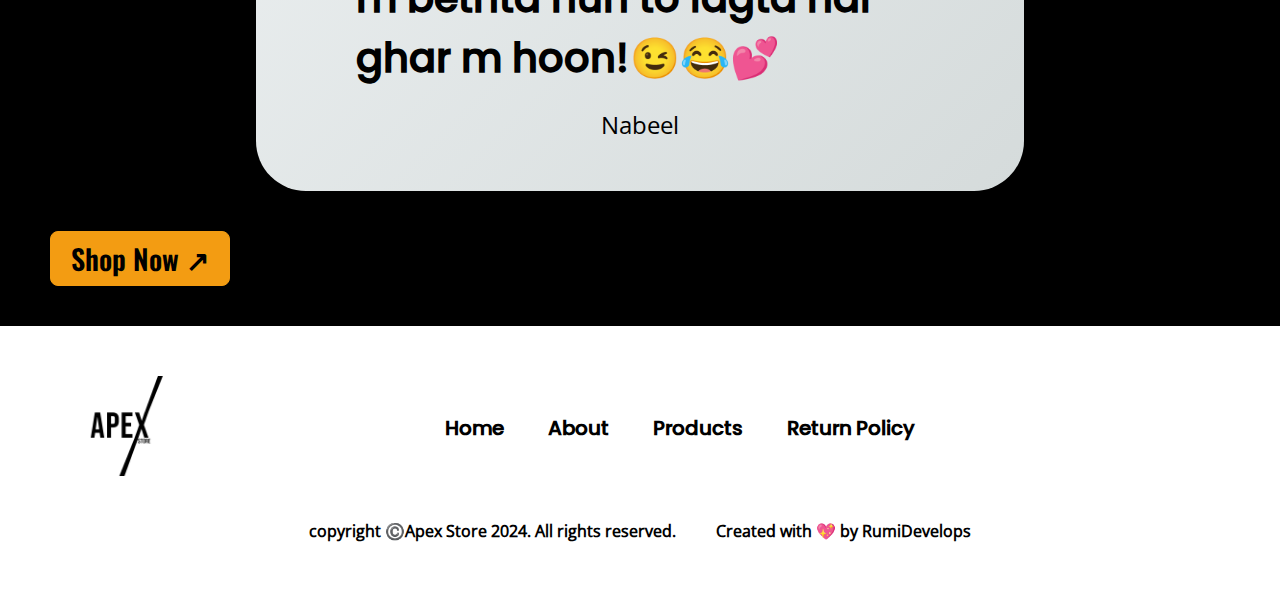
==== commit 7c850c19: "links updated" ====
--- a/index.html
+++ b/index.html
@@ -149,16 +149,12 @@
                 href="https://www.instagram.com/apex_store.pk/"
                 class="socials"
                 ><i class="fa-brands fa-instagram"></i></a>
+              
               <a
                 target="_blank"
-                href="https://www.facebook.com/GameAoW"
+                href="https://www.tiktok.com/@apexstore.online?_t=8pXF0jGSLyu&_r=1"
                 class="socials"
-                ><i class="fa-brands fa-facebook"></i></a>
-              <a
-                target="_blank"
-                href="https://twitter.com/GameAoW"
-                class="socials"
-                ><i class="fa-brands fa-twitter"></i></a>
+                ><i class="fa-brands fa-tiktok"></i></a>
             </div>
           </div>
           <div id="footer-2">
--- a/style.css
+++ b/style.css
@@ -497,17 +497,18 @@
     justify-content: space-around;
   }
   #blog-item{
-    height: 50vh;
+    height: 100%;
     width: 40vw;
     background:var(--accent-background);
     padding-bottom: 10px;
+    padding: 20px;
     display: flex;
     flex-direction: column;
     align-items: center;
     border-radius: 30px;
   }
   #blog-item video{
-    height: 250px;
+    height: 100%;
     width: 100%;
     margin-bottom: 20px;
     object-fit: cover;
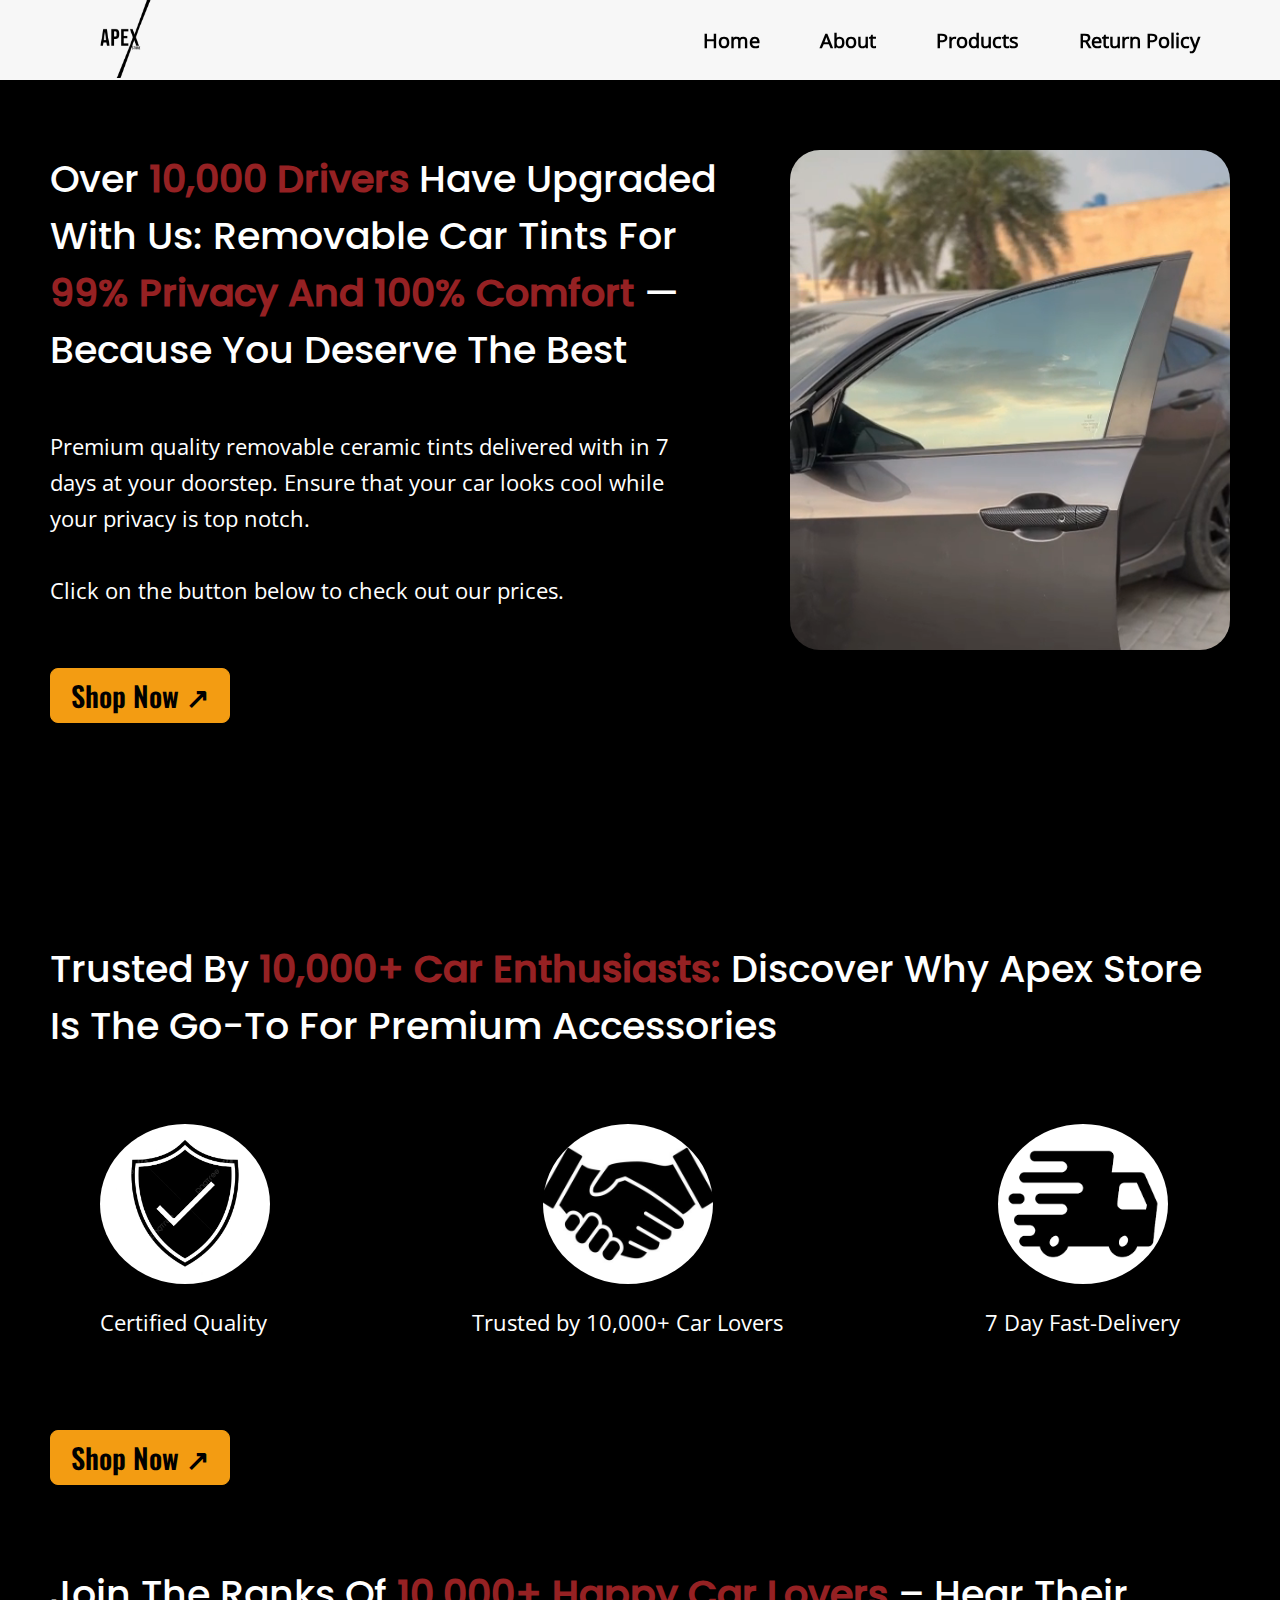
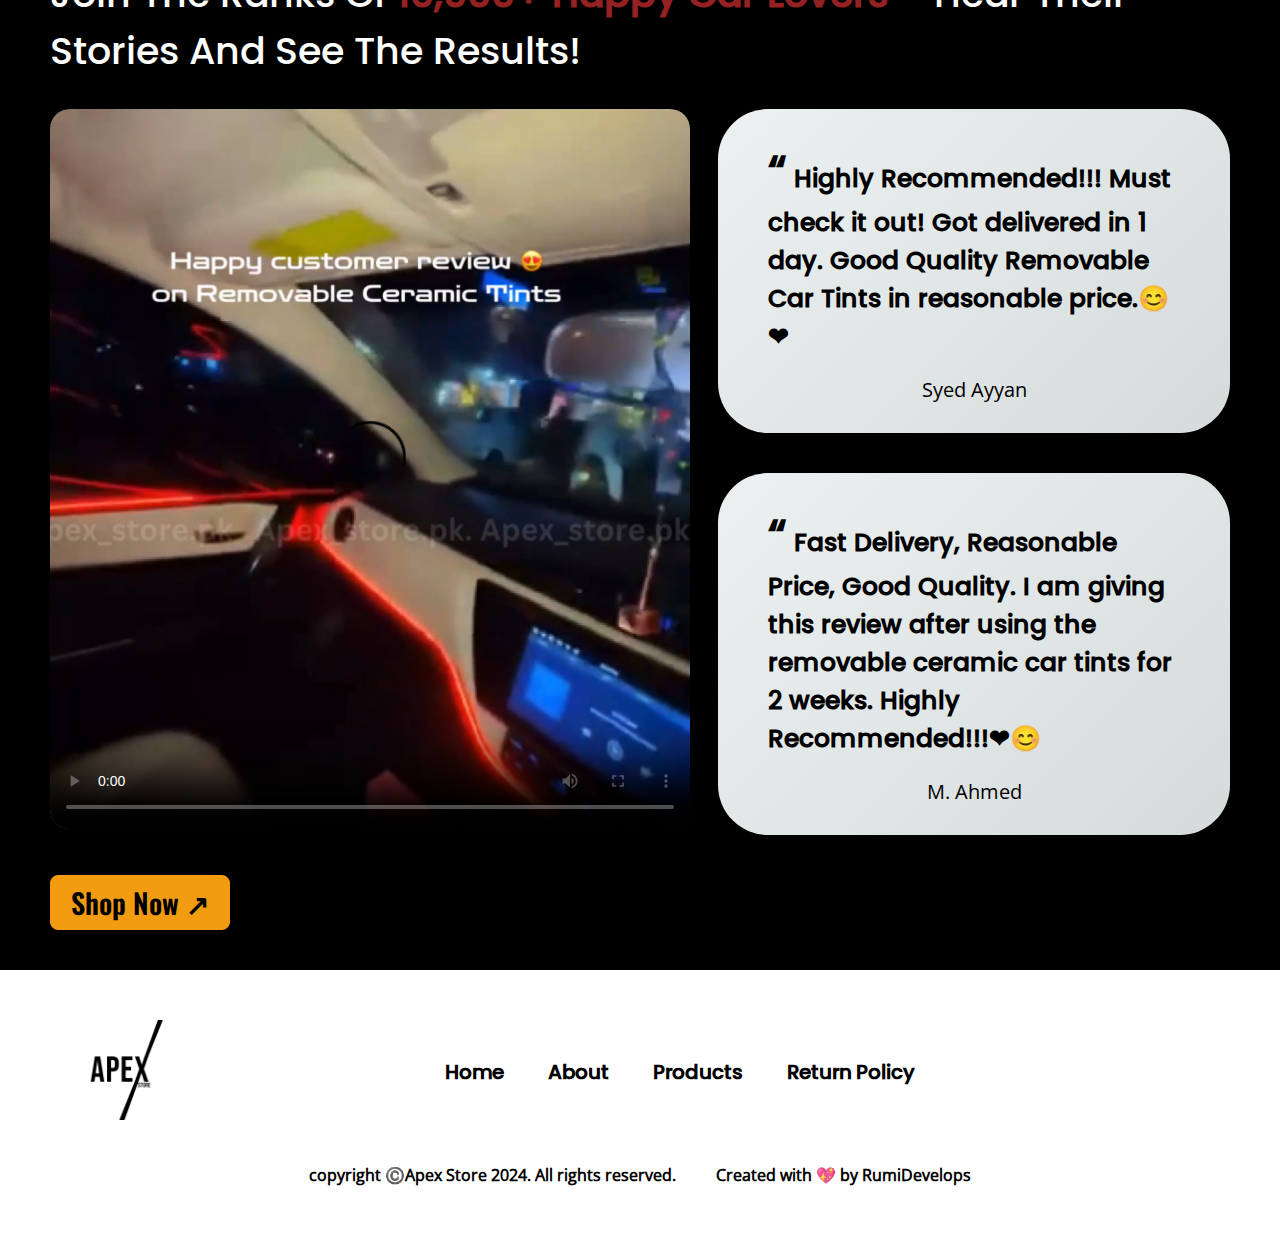
==== commit 68040c7e: "links updated" ====
--- a/index.html
+++ b/index.html
@@ -71,7 +71,7 @@
 
             </div>
             <div id="home-2">
-              <video autoplay loop muted>
+              <video autoplay loop muted playsinline>
               <source src="Images/home-video.mp4" type="video/mp4">
               Your browser does not support the video tag.
             </video> 
@@ -106,24 +106,26 @@
                 Join the Ranks of <span>10,000+ Happy Car Lovers</span> – Hear Their Stories and See the Results!
             </h2>
             <div id="reviews-div">
-            <div id="review-item">
-                <h3><b>“</b> Highly Recommended!!! Must check it out!
-                    Got delivered in 1 day.
-                    Good Quality Removable Car Tints in reasonable price.😊❤</h3>
-                <p>Syed Ayyan</p>
+              <div id="reviews-div--1">
+                <video controls poster="Images/review-thumbnail.PNG" playsinline>
+                  <source src="Images/review.MP4" type="video/mp4">
+                </video>
+              </div>
+              <div id="reviews-div--2">
+                <div id="review-item">
+                    <h3><b>“</b> Highly Recommended!!! Must check it out!
+                        Got delivered in 1 day.
+                        Good Quality Removable Car Tints in reasonable price.😊❤</h3>
+                    <p>Syed Ayyan</p>
+                </div>
+                <div id="review-item">
+                    <h3><b>“</b> Fast Delivery, Reasonable Price, Good Quality.
+                        I am giving this review after using the removable ceramic car tints for 2 weeks.
+                        Highly Recommended!!!❤😊</h3>
+                    <p>M. Ahmed</p>
+                </div>
             </div>
-            <div id="review-item">
-                <h3><b>“</b> Fast Delivery, Reasonable Price, Good Quality.
-                    I am giving this review after using the removable ceramic car tints for 2 weeks.
-                    Highly Recommended!!!❤😊</h3>
-                <p>M. Ahmed</p>
             </div>
-            <div id="review-item">
-                <h3><b>“</b> Very good quality, Reasonable price, Very Comfortable.
-                    Bhai jab gaari m bethta hun to lagta hai ghar m hoon!😉😂💕</h3>
-                <p>Nabeel</p>
-            </div>
-        </div>
             <div id="contactBtn">
               <a href="products.html"><button>Shop Now ↗</button></a>
             </div>
--- a/style.css
+++ b/style.css
@@ -243,6 +243,41 @@
 
   /*** ABOVE THE FOLD END ***/
 
+  /*** ABOVE THE FOLD PRODUCTS START ***/
+
+#products-home:first-child{
+    display: flex;
+    align-items: start;
+    justify-content: space-between;
+    padding-top: 150px;
+    width: 100%;
+    height: 100vh;
+}
+#products-home{
+  display: flex;
+  align-items: start;
+  justify-content: space-between;
+  padding-top: 40px;
+  width: 100%;
+}
+#products-home--1 h1{
+    width: 90%;
+    margin-bottom: 50px;
+}
+#products-home--1 p{
+    width: 90%;
+    margin-bottom: 60px;
+}
+#products-home--2 img{
+    height: 200px;
+    width: 340px;
+    object-fit: cover;
+    object-position: center;
+    border-radius: 30px;
+}
+
+  /*** ABOVE THE FOLD PRODUCTS END ***/
+
   /*** FEATURES SECTION START ***/
 
 #features h2{
@@ -277,27 +312,33 @@
 
  #reviews-div{
     display: flex;
-    flex-direction: column;
-    align-items: center;
+    justify-content: space-between;
+    align-items: start;
+ }
+ #reviews-div--1 video{
+  height: 80vh;
+  width: 50vw;
+  object-fit: cover;
+  border-radius: 20px;
  }
  #review-item{
-    width: 60vw;
+    width: 40vw;
     background: var(--accent-background);
-    padding: 50px 100px;
+    padding: 30px 50px;
     border-radius: 50px;
     margin-bottom: 40px;
  }
  #review-item h3{
-    font-size: 40px;
+    font-size: 25px;
     font-family: headings;
     font-weight: 900;
     margin-bottom: 20px;
  }
  #review-item h3 b{
-    font-size: 54px;
+    font-size: 44px;
  }
  #review-item p{
-    font-size: 24px;
+    font-size: 20px;
     font-family: body;
     font-weight: 500;
     text-align: center;
@@ -879,6 +920,48 @@
 
   /*** ABOVE THE FOLD END ***/
 
+  /*** ABOVE THE FOLD PRODUCT START ***/
+
+  #products-home:first-child{
+    display: flex;
+    flex-direction: column;
+    align-items: start;
+    justify-content: space-between;
+    padding: 0 20px;
+    padding-top: 100px;
+    width: 100%;
+    height: 100%;
+}
+#products-home:first-child h1{
+  font-size: 18px;
+}
+#products-home{
+  display: flex;
+  flex-direction: column;
+  align-items: start;
+  justify-content: space-between;
+  padding-top: 40px;
+  width: 100%;
+}
+#products-home--1 h1{
+    width: 100%;
+    margin-bottom: 15px;
+}
+#products-home--1 p{
+    width: 100%;
+    margin-bottom: 20px;
+}
+#products-home--2 img{
+    height: 50vh;
+    width: 100%;
+    object-fit: cover;
+    object-position: center;
+    border-radius: 30px;
+    margin-top: 20px;
+}
+
+  /*** ABOVE THE FOLD PRODUCT END ***/
+
   
   /*** FEATURES SECTION START ***/
 
@@ -916,25 +999,31 @@
   #reviews-div{
     display: flex;
     flex-direction: column;
-    align-items: center;
+    justify-content: space-between;
+    align-items: center;
+ }
+ #reviews-div--1 video{
+  height: 50vh;
+  width: 95vw;
+  object-fit: cover;
+  border-radius: 20px;
+  margin-bottom: 20px;
  }
  #review-item{
-    width: 100%;
+    width: 95vw;
     background: var(--accent-background);
     padding: 20px;
     border-radius: 20px;
     margin-bottom: 20px;
  }
  #review-item h3{
-    font-size: 16px;
+    font-size: 18px;
     font-family: headings;
     font-weight: 900;
     margin-bottom: 20px;
-    width: 100%;
-    text-align: justify;
  }
  #review-item h3 b{
-    font-size: 40px;
+    font-size: 28px;
  }
  #review-item p{
     font-size: 12px;
@@ -1385,6 +1474,48 @@
 
   /*** ABOVE THE FOLD END ***/
 
+  /*** ABOVE THE FOLD PRODUCTS START ***/
+
+  #products-home:first-child{
+    display: flex;
+    flex-direction: column;
+    align-items: center;
+    justify-content: space-between;
+    padding: 0 20px;
+    padding-top: 100px;
+    width: 100%;
+    height: 100%;
+}
+#products-home:first-child h1{
+  font-size: 24px;
+}
+#products-home{
+  display: flex;
+  flex-direction: column;
+  align-items: center;
+  justify-content: center;
+  padding-top: 40px;
+  width: 100%;
+}
+#products-home--1 h1{
+    width: 100%;
+    margin-bottom: 15px;
+}
+#products-home--1 p{
+    width: 100%;
+    margin-bottom: 20px;
+}
+#products-home--2 img{
+    height: 50vh;
+    width: 100%;
+    object-fit: cover;
+    object-position: center;
+    border-radius: 30px;
+    margin-top: 20px;
+}
+
+  /*** ABOVE THE FOLD PRODUCTS END ***/
+
   
   /*** FEATURES SECTION START ***/
 
@@ -1421,36 +1552,40 @@
 
   #reviews-div{
     display: flex;
-    flex-direction: column;
-    align-items: center;
+    justify-content: space-between;
+    align-items: start;
+    gap: 20px;
+ }
+ #reviews-div--1 video{
+  height: 80vh;
+  width: 50vw;
+  object-fit: cover;
+  border-radius: 20px;
  }
  #review-item{
-    width: 100%;
+    width: 40vw;
     background: var(--accent-background);
-    padding: 20px;
+    padding: 30px;
     border-radius: 20px;
     margin-bottom: 20px;
  }
  #review-item h3{
-    font-size: 16px;
+    font-size: 22px;
     font-family: headings;
     font-weight: 900;
     margin-bottom: 20px;
-    width: 100%;
-    text-align: justify;
  }
  #review-item h3 b{
-    font-size: 40px;
+    font-size: 34px;
  }
  #review-item p{
-    font-size: 12px;
+    font-size: 14px;
     font-family: body;
     font-weight: 500;
     text-align: center;
  }
 
   /*** REVIEWS SECTION START ***/
-
   
   /*** PRODUCTS PAGE START ***/
 
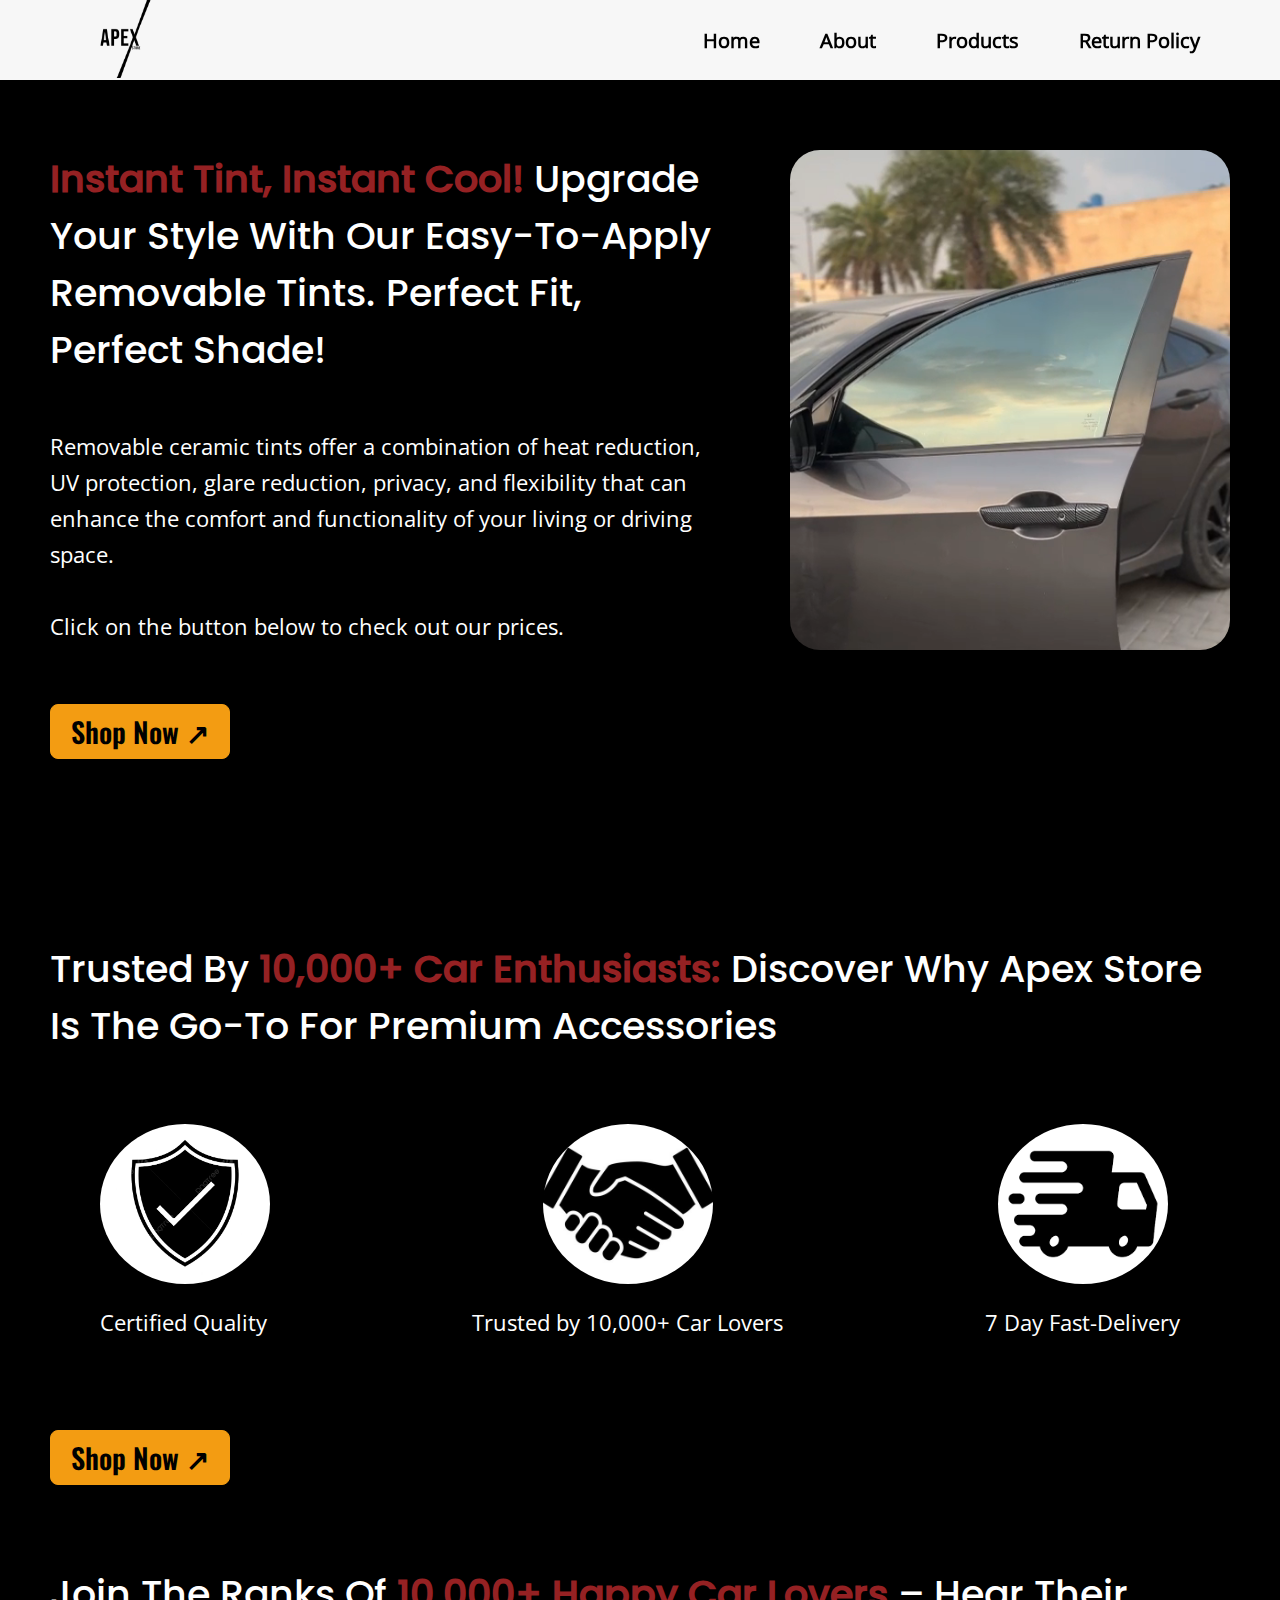
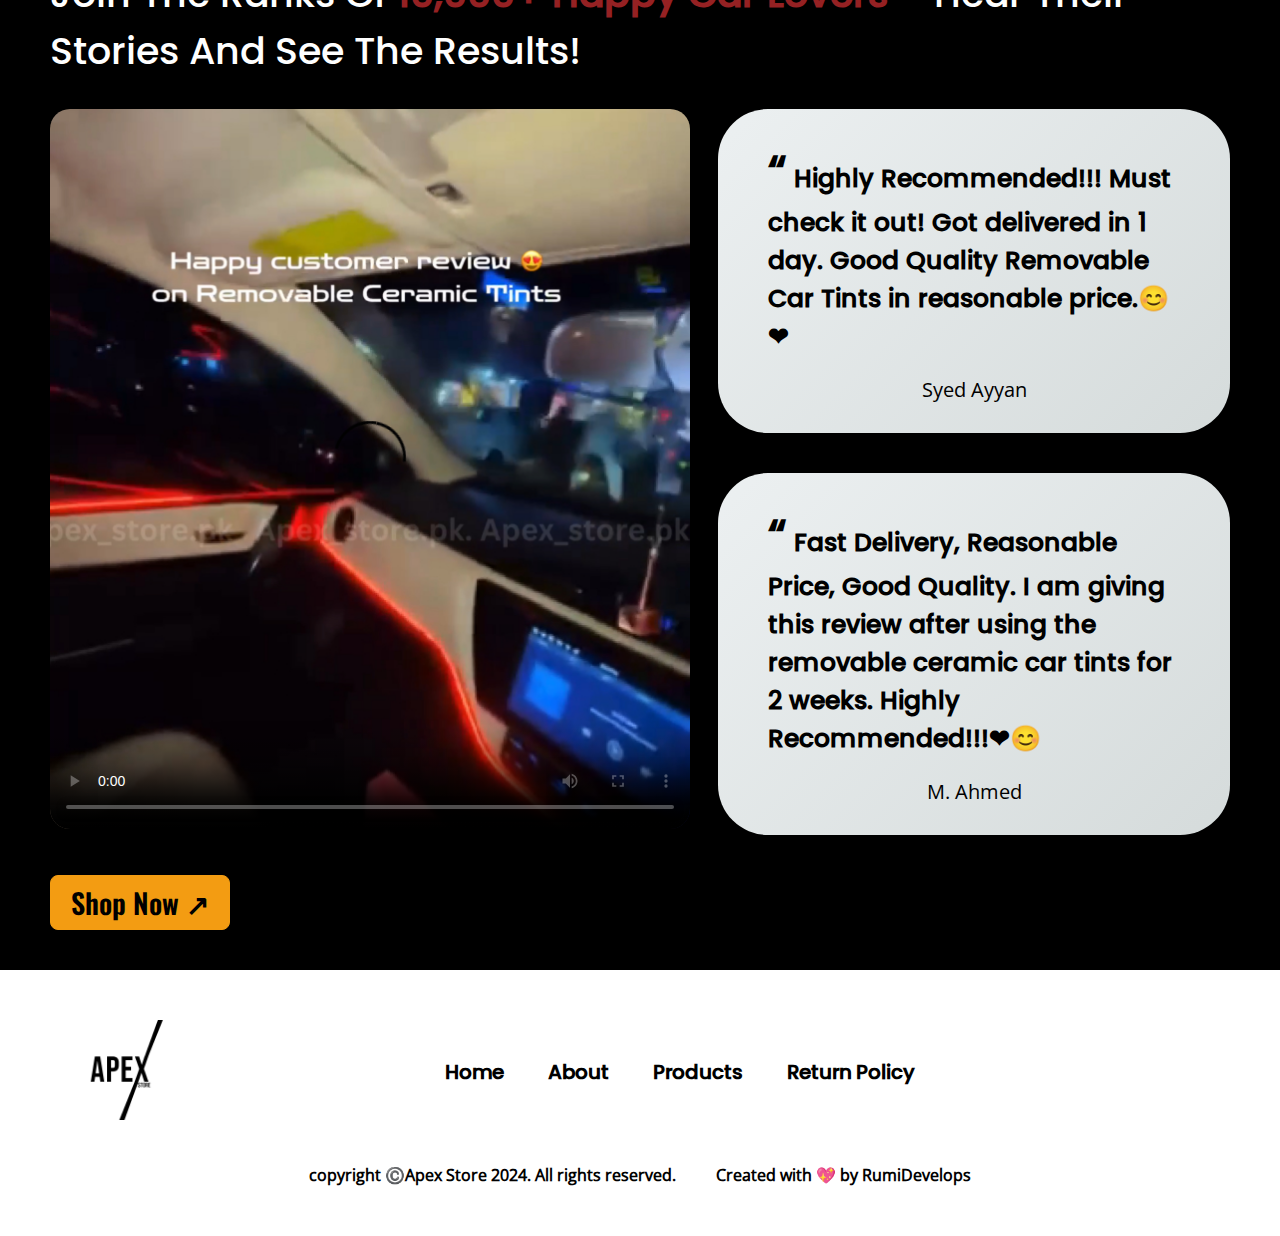
==== commit 695f5cbf: "links updated" ====
--- a/index.html
+++ b/index.html
@@ -59,10 +59,10 @@
         <div id="home" class="container">
             <div id="home-1">
                 <h1 class="section-common--heading">
-                  Over <span>10,000 Drivers</span> Have Upgraded with Us: Removable Car Tints for <span>99% Privacy and 100% Comfort</span> — Because You Deserve the Best
+                  <span>Instant Tint, Instant Cool!</span> Upgrade your style with our easy-to-apply removable tints. Perfect fit, perfect shade!
                 </h1>
                 <p class="section-common--para">
-                  Premium quality removable ceramic tints delivered with in 7 days at your doorstep. Ensure that your car looks cool while your privacy is top notch.<br> <br>
+                  Removable ceramic tints offer a combination of heat reduction, UV protection, glare reduction, privacy, and flexibility that can enhance the comfort and functionality of your living or driving space. <br> <br>
                   Click on the button below to check out our prices.
                 </p>
                 <div id="contactBtn">
